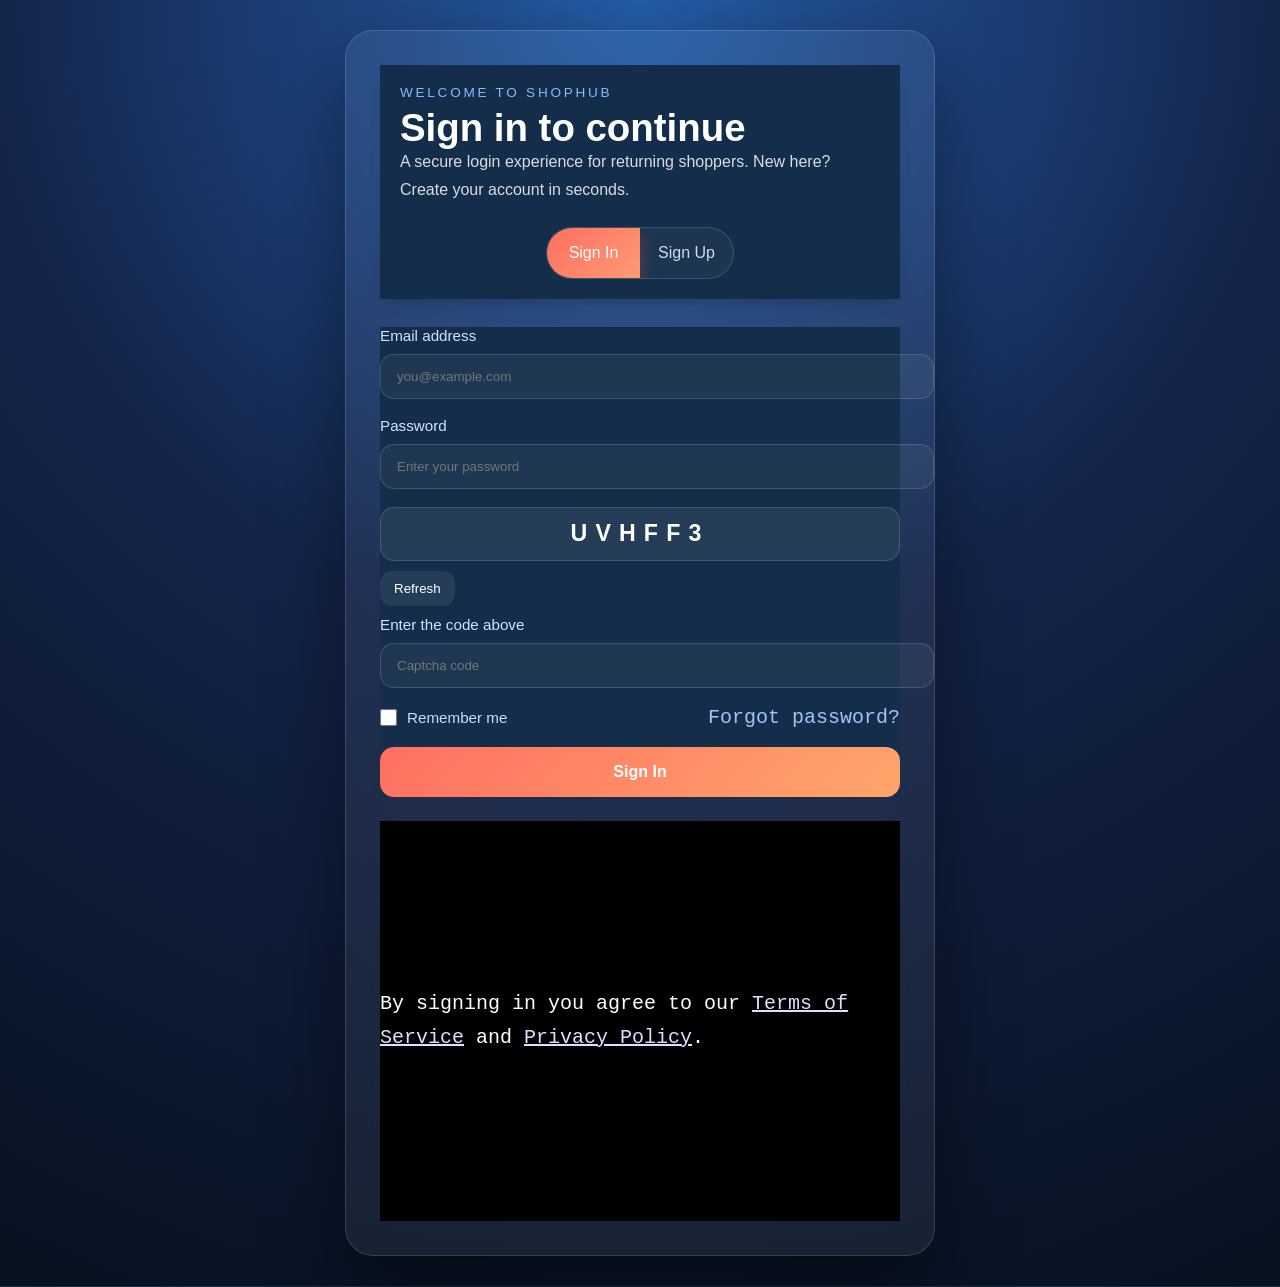
==== index.html @ 06f1f4be "Add files via upload" ====
<!DOCTYPE html>
<html lang="en">
    <head>
        <meta charset="utf-8">
        <meta name="viewport" content="width=device-width, initial-scale=1.0">
        <title>ShopHub | Sign In</title>
        <link rel="icon" href="shop.jpg" type="image/x-icon">
        <link rel="stylesheet" href="style.css">
        <link rel="stylesheet" href="https://cdnjs.cloudflare.com/ajax/libs/font-awesome/6.4.0/css/all.min.css">
    </head>
    <body>
        <main class="auth-page">
            <section class="auth-card">
                <header class="auth-header">
                    <div>
                        <p class="eyebrow">Welcome to ShopHub</p>
                        <h1>Sign in to continue</h1>
                        <p class="auth-subtitle">A secure login experience for returning shoppers. New here? Create your account in seconds.</p>
                    </div>
                    <div class="auth-tabs">
                        <button type="button" class="auth-tab active" data-target="sign-in">Sign In</button>
                        <button type="button" class="auth-tab" data-target="sign-up">Sign Up</button>
                    </div>
                </header>

                <div class="auth-body">
                    <form id="sign-in-form" class="auth-form">
                        <div class="auth-field">
                            <label for="signin-email">Email address</label>
                            <input id="signin-email" type="email" placeholder="you@example.com" required>
                        </div>
                        <div class="auth-field">
                            <label for="signin-password">Password</label>
                            <input id="signin-password" type="password" placeholder="Enter your password" required>
                        </div>
                        <div class="auth-field captcha-section">
                            <div class="captcha-box" id="captcha-box"></div>
                            <button type="button" class="refresh-captcha" id="refresh-captcha">Refresh</button>
                            <label for="captcha-input">Enter the code above</label>
                            <input id="captcha-input" type="text" maxlength="6" placeholder="Captcha code" required>
                        </div>
                        <div class="auth-actions">
                            <label class="auth-checkbox">
                                <input type="checkbox" id="remember-me">
                                Remember me
                            </label>
                            <a href="#" class="auth-link">Forgot password?</a>
                        </div>
                        <button type="submit" class="auth-button">Sign In</button>
                    </form>

                    <form id="sign-up-form" class="auth-form hidden">
                        <div class="auth-field">
                            <label for="signup-name">Full name</label>
                            <input id="signup-name" type="text" placeholder="John Doe" required>
                        </div>
                        <div class="auth-field">
                            <label for="signup-email">Email address</label>
                            <input id="signup-email" type="email" placeholder="you@example.com" required>
                        </div>
                        <div class="auth-field">
                            <label for="signup-password">Password</label>
                            <input id="signup-password" type="password" placeholder="Create a password" required>
                        </div>
                        <div class="auth-field">
                            <label for="signup-confirm">Confirm password</label>
                            <input id="signup-confirm" type="password" placeholder="Repeat password" required>
                        </div>
                        <button type="submit" class="auth-button">Create Account</button>
                    </form>
                </div>

                <footer class="auth-footer">
                    <p>By signing in you agree to our <a href="#">Terms of Service</a> and <a href="#">Privacy Policy</a>.</p>
                </footer>
            </section>
        </main>

        <script>
            document.addEventListener('DOMContentLoaded', () => {
                const usersKey = 'shopHubUsers';
                const loggedInKey = 'shopHubLoggedIn';
                const currentUserKey = 'shopHubCurrentUser';

                const loggedIn = localStorage.getItem(loggedInKey) === 'true';
                if (loggedIn) {
                    window.location.href = 'home.html';
                    return;
                }

                const tabs = document.querySelectorAll('.auth-tab');
                const signInForm = document.getElementById('sign-in-form');
                const signUpForm = document.getElementById('sign-up-form');
                const rememberMe = document.getElementById('remember-me');
                const captchaBox = document.getElementById('captcha-box');
                const captchaInput = document.getElementById('captcha-input');
                const refreshCaptcha = document.getElementById('refresh-captcha');

                let currentCaptcha = '';

                function loadUsers() {
                    const stored = localStorage.getItem(usersKey);
                    return stored ? JSON.parse(stored) : {};
                }

                function saveUsers(users) {
                    localStorage.setItem(usersKey, JSON.stringify(users));
                }

                function generateCaptcha() {
                    const chars = 'ABCDEFGHJKLMNPQRSTUVWXYZ23456789';
                    let captcha = '';
                    for (let i = 0; i < 6; i += 1) {
                        captcha += chars.charAt(Math.floor(Math.random() * chars.length));
                    }
                    currentCaptcha = captcha;
                    captchaBox.textContent = captcha;
                }

                function validateCaptcha() {
                    return captchaInput.value.trim().toUpperCase() === currentCaptcha;
                }

                generateCaptcha();

                refreshCaptcha.addEventListener('click', generateCaptcha);

                tabs.forEach(tab => {
                    tab.addEventListener('click', () => {
                        tabs.forEach(button => button.classList.remove('active'));
                        tab.classList.add('active');

                        if (tab.dataset.target === 'sign-up') {
                            signInForm.classList.add('hidden');
                            signUpForm.classList.remove('hidden');
                        } else {
                            signUpForm.classList.add('hidden');
                            signInForm.classList.remove('hidden');
                        }
                    });
                });

                signInForm.addEventListener('submit', (event) => {
                    event.preventDefault();

                    if (!validateCaptcha()) {
                        alert('Captcha is incorrect. Please try again.');
                        generateCaptcha();
                        captchaInput.value = '';
                        return;
                    }

                    const email = document.getElementById('signin-email').value.trim().toLowerCase();
                    const password = document.getElementById('signin-password').value;
                    const users = loadUsers();

                    if (!users[email]) {
                        alert('No account found for this email. Please sign up first.');
                        return;
                    }

                    if (users[email].password !== password) {
                        alert('Invalid email or password. Please try again.');
                        return;
                    }

                    localStorage.setItem(loggedInKey, 'true');
                    localStorage.setItem(currentUserKey, email);
                    if (rememberMe.checked) {
                        localStorage.setItem('shopHubRememberMe', 'true');
                    } else {
                        localStorage.removeItem('shopHubRememberMe');
                    }

                    window.location.href = 'home.html';
                });

                signUpForm.addEventListener('submit', (event) => {
                    event.preventDefault();

                    const name = document.getElementById('signup-name').value.trim();
                    const email = document.getElementById('signup-email').value.trim().toLowerCase();
                    const password = document.getElementById('signup-password').value;
                    const confirm = document.getElementById('signup-confirm').value;
                    const users = loadUsers();

                    if (!name || !email || !password || !confirm) {
                        alert('Please complete every field to create your account.');
                        return;
                    }

                    if (password !== confirm) {
                        alert('Passwords do not match. Please check and try again.');
                        return;
                    }

                    if (users[email]) {
                        alert('An account with this email already exists. Please sign in.');
                        return;
                    }

                    users[email] = { name, password };
                    saveUsers(users);

                    localStorage.setItem(loggedInKey, 'true');
                    localStorage.setItem(currentUserKey, email);
                    localStorage.setItem('shopHubName', name);
                    localStorage.setItem('shopHubEmail', email);
                    window.location.href = 'home.html';
                });
            });
        </script>
    </body>
</html>
---- style.css ----
*{
    margin: 0;
    padding: 0;
    background: #142d4a;
    color:white;
    font-family: 'Poppins', sans-serif;
}
header{
    display: flex;
    justify-content: space-between;
    align-items: center;
    padding: 20px;
    box-shadow:  rgba(0, 0, 0,0.3) 0px 8px 16px -8px;
    position: relative;
}
.nav-links{
    display: flex;
}
.nav-links a,
.nav-links i{
    color: white;
    text-decoration: none;
    margin: 0 10px;
    font-size: 20px;
    background-color: transparent;
}

.nav-links a:hover,.nav-links i.active{
    color: #ff6f61;
    transform: translateY(-1px);
}
.menu{
    display: none;
}
.search-box{
    width: 300px;
    margin: 0 auto;
    display: flex;
    justify-content: space-between;
    align-items: center;
    border: 1px solid #ccc;
    border-radius: 50px;
    padding: 5px;
}
.search-box input{
    width: 100%;
    border: none;
    outline: none;
    padding: 5px;
    background: transparent;
    color: white;
}
.search-box i{
    color: #ccc;
    margin-left: 5px;
}
.head-name p{
    font-size: 14px;
}
.head-name h1{
    font-size: 32px;
    color: #ff6f61;
}
.head-img{
    margin-left: 10px;
}
.head-img img{
    border-radius: 50%;
}
.head-img img:hover{
    transform: scale(1.1);
    transition: transform 0.3s ease;
}
.auth-actions-header{
    display: flex;
    align-items: center;
    gap: 12px;
    margin-left: 10px;
}
.header-user{
    color: #ffffff;
    font-size: 0.95rem;
    padding: 8px 12px;
    background: rgba(255,255,255,0.08);
    border-radius: 999px;
}
.logout-button{
    border: 1px solid rgba(255,255,255,0.16);
    background: rgba(255,255,255,0.08);
    color: #fff;
    padding: 10px 14px;
    border-radius: 14px;
    cursor: pointer;
    transition: background 0.2s ease, transform 0.2s ease;
}
.logout-button:hover{
    background: rgba(255,255,255,0.16);
    transform: translateY(-1px);
}
.about{
    max-width: 93%;
    margin: 20px auto;
    padding: 15px;
    background: #1e3c72;
    box-shadow: rgba(25, 41, 212, 0.3) 2px 8px 16px -7px;
    border-radius: 10px;
    display: flex;
    justify-content: space-evenly;
    align-items: center;
    position: relative;
    z-index: 0;
}
.rotate-animation{
    background-color: transparent;
   animation: rotate;
   animation-timeline: view();
}
@keyframes rotate {
    from{
        transform: rotate(0deg);
    }
    to{
        transform: rotate(1440deg);
    }  
}

.rotate-animation svg{
    background-color: transparent;
}

.about-text{    
    margin: 0 auto;
    background-color: transparent;
}
.about-img img{
    border-radius: 10px;
}
.about h2{
    font-size: 50px;
    margin-bottom: 15px;
    background-color: transparent;
}
.shophub-blink{
    background-color: transparent;
    display: inline-block;
    overflow: hidden;
    white-space: nowrap;
    width: 8ch;
    color: #ff6f61;
    border-right: 2px solid #ff6f61;
    animation: 
    typewriter 2s steps(7,end),
    blink-cursor 0.7s step-end infinite;
}
@keyframes typewriter {
    from{
        width: 0ch;
    }
    to{
        width: 8ch;
    }  
}
@keyframes blink-cursor {
    from,to{
        border-color:transparent
    }
    50%{
        border-color: #ff6f61;
    }
}
.about p{
    font-size: 25px;
    font-family: Verdana, Geneva, Tahoma, sans-serif;
    line-height: 1.1;
    background-color: transparent;
}
@property --deg{
    syntax:"<angle>";
    inherits: true;
    initial-value: 0deg;
}
.about-img{
    border-radius: 10px;
    position: relative;
    display: flex;
    justify-content: center;
    align-items: center;
}
.about-img::before,.about-img::after{
    content: "";
    position: absolute;
    width: 100%;
    height: 100%;
    background: conic-gradient(
        from var(--deg) at center,
        rgb(8, 0, 255),
        rgb(0, 128, 255),
        rgb(0, 128, 255),
        rgb(8, 0, 255)
    );
    border-radius: inherit;
    z-index: -1;
    padding: 3px;
    animation: Rotate 2s linear infinite;
}
@keyframes Rotate {
    to{
        --deg:360deg;
    }
}
.about-img::after{
    filter: blur(10px);
}
.why-us{
    display: flex;
    height: 700px;
    position: relative;
}
.categories-title,.products-title,.why-us-title{
    font-family:Georgia, 'Times New Roman', Times, serif;
    font-size: 25px;
    display: inline-block;
    margin-left: 25px;
    position: relative;
    animation: pop-up 1s ease-in;
    timeline-trigger: --start view(20% 10%);
    animation-trigger: --start play-once;
}
@keyframes pop-up {
    0%{
        opacity: 0;
        transform: translateX(-150px);
    }
    30%,50%{
        opacity: 1;
        transform: translateX(2px);
    }
    70%,80%{
        opacity: 1;
        transform: translateX(-2px);
    }
    100%{
        opacity: 1;
        transform: translateX(0);
    }
}
.categories{
    overflow-x:auto;
    scrollbar-width: thin;
    scroll-behavior: smooth;
    scrollbar-color:  #1e3c72 #142d4a;
    display: flex;
    align-items: center;
    margin: 20px auto;
    height: 90px;
    width: 95%;
    max-width: 1400px;
}
.container::-webkit-scrollbar{
    display: none;
}
.category-item {
    display: none;
}
.categories div{
    background-color: whitesmoke;
    display: flex;
    align-items: center;
    margin: 0 10px;
    height: 70px;
    border-radius: 10px;
    box-shadow: #1e3c72 0 1px 10px 2px;
    flex-shrink: 0;
}
.categories a{
    background-color: transparent;
    display: flex;
    flex-direction: row;
    justify-content: center;
    align-items: center;
    flex: 0 0 200px;
    font-size: 23px;
    text-decoration: none;
}
.categories h4{
    color: black;
    background-color:inherit;
}
.categories h4:hover{
    transform: scale(1.1);
}
.category-icon {
    display: none;
    font-size: 2rem;
    margin-bottom: 8px;
}
.why-us{
    height: 365px;
    border-bottom: 30px solid #1e3c72;
    width: 95%;
    background: linear-gradient(45deg,#ff9900,  #40ff00, #ff0000);
    color: white;
    border-radius: 10px;
    margin: 20px auto;
    position: relative;
    max-width: 1400px;
}
.vertical{
    border-left:3px solid white;
    height: 100%;
    position: absolute;
    left: 50%;
}
.reasons{
    margin-top: 5px;
    display: flex;
    flex-direction: column;
    align-items: center;
    background-color: transparent;
    width: 100%;
    position: relative;
}
.reasons h3{
    width: 400px;
    font-size: 25px;
    height: 20px;
    padding: 10px;
    background-color: #142d4a;
    border-radius: 50px;
}
.r1{
    position: absolute;
    right: calc(50% + 10px);
    top:5px;
    animation: move-left 1.5s both;
}
.r2{
    position: absolute;
    left: calc(50% + 10px);
    top:65px;
    animation: move-right 1.5s both;
}
.r3{
    position: absolute;
    right: calc(50% + 10px);
    top:125px;
    animation: move-left 1.5s both;
}
.r4{
    position: absolute;
    left: calc(50% + 10px);
    top:185px;
    animation: move-right 1.5s both;

}
.r5{
    position: absolute;
    right: calc(50% + 10px);
    top:245px;
    animation: move-left 1.5s both;
}
.r6{
    position: absolute;
    left: calc(50% + 10px);
    top:305px;
    animation: move-right 1.5s both;
}
.r1,.r2,.r3,.r4,.r5,.r6{
    timeline-trigger: --go view(30% 10%);
    animation-trigger: --go play-once;
    
}
@keyframes move-left {
    from{
        position: absolute;
        right: calc(50% - 200px);
    }
    to{
        position: absolute;
        right: calc(50% + 10px);
    }
    
}
@keyframes move-right {
    from{
        position: absolute;
        left: calc(50% - 200px);
    }
    to{
        position: absolute;
        left: calc(50% + 10px);
    }
    
}

.reasons p{
    font-family: cursive;
    font-size: 23px;
    position: absolute;
    bottom: -30px;
    background-color: transparent;
    opacity: 0;
    transition: opacity 0.3s ease;
}
.reasons h3:hover + p{
    opacity: 1;
    transition: opacity 0.3s ease;
}
.products{
    display:flex;
    flex: 0 0 4;
    flex-wrap: wrap;
    justify-content: space-evenly;
    align-items: center;
    overflow: none;
}
.hidden {
    display: none !important;
}
.product-card.hidden {
    display: none;
}
.product-card{
    width: 300px;
    height: 420px;
    margin: 15px;
    background: rgba(255, 255, 255, 0.08);
    border: 1px solid rgba(255, 255, 255, 0.14);
    border-radius: 16px;
    padding: 20px;
    position: relative;
    display: flex;
    flex-direction: column;
    align-items: center;
    text-align: center;
    transition: transform 0.3s ease, box-shadow 0.3s ease;
    backdrop-filter: blur(10px);
    cursor: pointer;
}
.product-card:hover{
    transform: translateY(-5px);
    box-shadow: 0 15px 35px rgba(0, 0, 0, 0.3);
}
.product-card button {
    cursor: pointer;
}
.product-card img{
    width: 100%;
    height: 200px;
    object-fit: cover;
    border-radius: 12px;
    margin-bottom: 15px;
}
.product-card .product-name{
    font-size: 1.2rem;
    font-weight: 600;
    color: #fff;
    margin-bottom: 8px;
    line-height: 1.3;
}
.product-card .product-description{
    color: #98a7d3;
    font-size: 0.9rem;
    line-height: 1.4;
    margin-bottom: 15px;
    flex-grow: 1;
}
.product-card .product-price{
    font-size: 1.3rem;
    font-weight: 700;
    color: #ff6f61;
    margin-bottom: 15px;
}
.product-card .add-to-cart-btn{
    width: 100%;
    padding: 12px 16px;
    border: none;
    border-radius: 10px;
    background: linear-gradient(135deg, #ff6f61, #ffa66b);
    color: white;
    font-size: 1rem;
    font-weight: 600;
    cursor: pointer;
    transition: transform 0.2s ease, box-shadow 0.2s ease;
    margin-bottom: 8px;
}
.product-card .add-to-cart-btn:hover{
    transform: translateY(-2px);
    box-shadow: 0 8px 18px rgba(255, 111, 97, 0.25);
}
.product-card .add-to-cart-btn.added{
    background: linear-gradient(135deg, #4CAF50, #45a049);
    transform: translateY(-2px);
    box-shadow: 0 8px 18px rgba(76, 175, 80, 0.25);
}
.product-card .add-to-cart-btn.in-cart{
    background: linear-gradient(135deg, #2196F3, #1976D2);
    color: white;
}
.product-card .Buy-now{
    width: 100%;
    padding: 10px 16px;
    border: 1px solid rgba(255,255,255,0.18);
    border-radius: 10px;
    background: rgba(255,255,255,0.08);
    color: #fff;
    font-size: 0.95rem;
    cursor: pointer;
    transition: background 0.2s ease;
}
.product-card .Buy-now:hover{
    background: rgba(255,255,255,0.16);
}

/* Buy Now button in product detail */
.buy-now-btn{
    width: 100%;
    padding: 12px 16px;
    border: none;
    border-radius: 10px;
    background: linear-gradient(135deg, #28a745, #20c997);
    color: white;
    font-size: 1rem;
    font-weight: 600;
    cursor: pointer;
    transition: transform 0.2s ease, box-shadow 0.2s ease;
    margin-bottom: 8px;
}
.buy-now-btn:hover{
    transform: translateY(-2px);
    box-shadow: 0 8px 18px rgba(40, 167, 69, 0.25);
}

/* Buy Now button in product detail */
.buy-now-btn{
    width: 100%;
    padding: 12px 16px;
    border: none;
    border-radius: 10px;
    background: linear-gradient(135deg, #28a745, #20c997);
    color: white;
    font-size: 1rem;
    font-weight: 600;
    cursor: pointer;
    transition: transform 0.2s ease, box-shadow 0.2s ease;
    margin-bottom: 8px;
}
.buy-now-btn:hover{
    transform: translateY(-2px);
    box-shadow: 0 8px 18px rgba(40, 167, 69, 0.25);
}

/* Heart icon styles */
.heart-icon{
    position: absolute;
    top: 10px;
    right: 10px;
    width: 30px;
    height: 30px;
    display: flex;
    align-items: center;
    justify-content: center;
    background: rgba(255,255,255,0.9);
    border-radius: 50%;
    cursor: pointer;
    transition: all 0.2s ease;
    z-index: 10;
}
.heart-icon:hover{
    transform: scale(1.1);
    background: rgba(255,255,255,1);
}
.heart-icon.active i{
    color: #ff6f61;
}
.heart-icon.active{
    background: #ff6f61;
    color: white;
}
.heart-icon i{
    font-size: 16px;
    color: #666;
    transition: color 0.2s ease;
}
footer{
    margin-top:2%;
    height: 400px;
    background-color: black;
    color: white;
    display: flex;
    flex-direction: column;
    justify-content: space-evenly;
    align-items: center;
}
footer p,h3,strong,a,footer .contact, footer .web-description{
    font-family: monospace;
    font-size: 20px;
    background-color: transparent;
}
footer .web-description{
    display: flex;
    flex-direction: column;
    align-items: center;
    row-gap: 15px;
    width: 90%;
}

/* Auth page styles */
.auth-page{
    min-height: 100vh;
    display: flex;
    align-items: center;
    justify-content: center;
    padding: 30px;
    background: radial-gradient(circle at top, rgba(38, 96, 175, 0.95) 0%, rgba(20, 36, 74, 0.98) 45%, #07111f 100%);
}
.auth-card{
    width: min(520px, 100%);
    background: rgba(255, 255, 255, 0.06);
    border: 1px solid rgba(255, 255, 255, 0.14);
    border-radius: 28px;
    box-shadow: 0 30px 80px rgba(0, 0, 0, 0.45);
    backdrop-filter: blur(18px);
    padding: 34px;
}
.auth-header{
    display: flex;
    flex-direction: column;
    gap: 24px;
    margin-bottom: 28px;
}
.eyebrow{
    text-transform: uppercase;
    letter-spacing: 0.2em;
    color: #86b7ff;
    font-size: 0.85rem;
    margin-bottom: 8px;
}
.auth-header h1{
    font-size: clamp(2rem, 3vw, 2.8rem);
    line-height: 1.05;
    color: #ffffff;
}
.auth-subtitle{
    color: #dcdcdc;
    font-size: 1rem;
    line-height: 1.7;
    max-width: 100%;
}
.auth-tabs{
    display: grid;
    grid-template-columns: repeat(2, 1fr);
    border: 1px solid rgba(255,255,255,0.14);
    border-radius: 999px;
    background: rgba(255,255,255,0.04);
    overflow: hidden;
}
.auth-tab{
    border: none;
    background: transparent;
    color: #cfd9ff;
    padding: 16px 18px;
    cursor: pointer;
    font-size: 1rem;
    transition: all 0.2s ease;
}
.auth-tab.active{
    background: linear-gradient(135deg, #ff6f61, #ff9a74);
    color: #fff;
    box-shadow: 0 8px 18px rgba(255, 111, 97, 0.25);
}
.auth-body{
    display: grid;
    gap: 20px;
}
.auth-form{
    display: grid;
    gap: 18px;
}
.auth-form.hidden{
    display: none;
}
.auth-field{
    display: grid;
    gap: 10px;
}
.auth-field label{
    font-size: 0.95rem;
    color: #d8e1ff;
}
.auth-field input{
    width: 100%;
    border: 1px solid rgba(255,255,255,0.14);
    border-radius: 14px;
    padding: 14px 16px;
    color: #fff;
    background: rgba(255,255,255,0.05);
    outline: none;
    transition: border-color 0.2s ease, box-shadow 0.2s ease;
}
.auth-field input:focus{
    border-color: #7da8ff;
    box-shadow: 0 0 0 4px rgba(125, 168, 255, 0.1);
}
.captcha-section{
    display: grid;
    gap: 10px;
}
.captcha-box{
    display: inline-flex;
    align-items: center;
    justify-content: center;
    min-height: 52px;
    padding: 0 16px;
    border: 1px solid rgba(255,255,255,0.14);
    border-radius: 14px;
    background: rgba(255,255,255,0.08);
    font-size: 1.45rem;
    letter-spacing: 0.35em;
    color: #fff;
    font-weight: 700;
}
.refresh-captcha{
    width: max-content;
    border: none;
    background: rgba(255,255,255,0.08);
    color: #fff;
    padding: 10px 14px;
    border-radius: 12px;
    cursor: pointer;
    transition: background 0.2s ease;
}
.refresh-captcha:hover{
    background: rgba(255,255,255,0.14);
}
.auth-actions{
    display: flex;
    justify-content: space-between;
    align-items: center;
    flex-wrap: wrap;
    gap: 12px;
}
.auth-checkbox{
    display: inline-flex;
    align-items: center;
    gap: 10px;
    font-size: 0.95rem;
    color: #cfd9ff;
}
.auth-checkbox input{
    width: 17px;
    height: 17px;
    accent-color: #ff6f61;
}
.auth-link{
    color: #a7c0ff;
    text-decoration: none;
}
.auth-link:hover{
    color: #fff;
}
.auth-button{
    display: inline-flex;
    justify-content: center;
    align-items: center;
    width: 100%;
    padding: 16px 18px;
    border: none;
    border-radius: 14px;
    background: linear-gradient(135deg, #ff6f61, #ffa66b);
    color: white;
    font-size: 1rem;
    font-weight: 600;
    cursor: pointer;
    transition: transform 0.2s ease, box-shadow 0.2s ease;
}
.auth-button:hover{
    transform: translateY(-1px);
    box-shadow: 0 14px 28px rgba(255, 111, 97, 0.2);
}
.auth-footer{
    margin-top: 24px;
    color: #98a7d3;
    font-size: 0.95rem;
    line-height: 1.7;
}
.auth-footer a{
    color: #dcdfff;
    text-decoration: underline;
}
.auth-footer a:hover{
    color: #fff;
}

/* Profile page styles */
.profile-card{
    max-width: 540px;
}
.profile-body{
    display: grid;
    gap: 20px;
}
.profile-summary{
    display: flex;
    align-items: center;
    gap: 18px;
    padding: 20px;
    border-radius: 18px;
    background: rgba(255,255,255,0.06);
    border: 1px solid rgba(255,255,255,0.1);
}
.profile-avatar{
    width: 72px;
    height: 72px;
    border-radius: 50%;
    display: inline-flex;
    align-items: center;
    justify-content: center;
    background: rgba(255,255,255,0.08);
    color: #fff;
    font-size: 1.75rem;
    overflow: hidden;
}
.profile-avatar img{
    width: 100%;
    height: 100%;
    object-fit: cover;
    border-radius: 50%;
}
.profile-field{
    padding: 18px;
    border-radius: 18px;
    background: rgba(255,255,255,0.05);
    border: 1px solid rgba(255,255,255,0.08);
}
.profile-label{
    display: block;
    font-size: 0.9rem;
    letter-spacing: 0.06em;
    color: #94a5ff;
    margin-bottom: 8px;
}
.profile-field p{
    margin: 0;
    font-size: 1.05rem;
    color: #eef2ff;
    word-break: break-word;
}
.profile-actions{
    display: flex;
    flex-wrap: wrap;
    gap: 14px;
}
.auth-button.secondary{
    background: rgba(255,255,255,0.08);
    color: #fff;
    border: 1px solid rgba(255,255,255,0.18);
}
.profile-card .logout-button{
    width: auto;
}

/* Back to top button */
.back-to-top{
    position: fixed;
    right: 20px;
    bottom: 20vh;
    width: 50px;
    height: 50px;
    border: none;
    border-radius: 50%;
    background: linear-gradient(135deg, #ff6f61, #ffa66b);
    color: white;
    font-size: 1.2rem;
    cursor: pointer;
    opacity: 0;
    visibility: hidden;
    transition: all 0.3s ease;
    box-shadow: 0 4px 12px rgba(255, 111, 97, 0.3);
    z-index: 1000;
}
.back-to-top:hover{
    transform: translateY(-2px);
    box-shadow: 0 6px 16px rgba(255, 111, 97, 0.4);
}
.back-to-top.show{
    opacity: 1;
    visibility: visible;
}
.back-to-top i{
    display: block;
    margin: 0 auto;
}

/* Wishlist page styles */
.wishlist-card{
    max-width: 800px;
}
.wishlist-body{
    display: grid;
    gap: 24px;
}
.wishlist-empty{
    text-align: center;
    padding: 60px 20px;
    color: #98a7d3;
}
.wishlist-empty i{
    font-size: 4rem;
    color: #ff6f61;
    margin-bottom: 20px;
}
.wishlist-empty h3{
    font-size: 1.5rem;
    color: #fff;
    margin-bottom: 10px;
}
.wishlist-empty p{
    margin-bottom: 30px;
}
.wishlist-items{
    display: grid;
    gap: 20px;
}
.wishlist-item{
    display: grid;
    grid-template-columns: auto 1fr auto;
    gap: 20px;
    align-items: center;
    padding: 20px;
    border-radius: 18px;
    background: rgba(255,255,255,0.06);
    border: 1px solid rgba(255,255,255,0.1);
}
.wishlist-item-image{
    width: 80px;
    height: 80px;
    object-fit: cover;
    border-radius: 12px;
}
.wishlist-item-details{
    display: grid;
    gap: 8px;
}
.wishlist-item-name{
    font-size: 1.1rem;
    color: #fff;
    margin: 0;
}
.wishlist-item-description{
    color: #98a7d3;
    font-size: 0.9rem;
    margin: 0;
}
.wishlist-item-price{
    font-size: 1.1rem;
    color: #ff6f61;
    font-weight: 600;
    margin: 0;
}
.wishlist-item-actions{
    display: flex;
    flex-direction: column;
    gap: 10px;
}
.wishlist-add-to-cart{
    padding: 10px 16px;
    border: none;
    border-radius: 12px;
    background: linear-gradient(135deg, #ff6f61, #ffa66b);
    color: white;
    font-size: 0.9rem;
    cursor: pointer;
    transition: transform 0.2s ease;
}
.wishlist-add-to-cart:hover{
    transform: translateY(-1px);
}
.wishlist-remove{
    padding: 10px 16px;
    border: 1px solid rgba(255,255,255,0.18);
    border-radius: 12px;
    background: rgba(255,255,255,0.08);
    color: #fff;
    font-size: 0.9rem;
    cursor: pointer;
    transition: background 0.2s ease;
}
.wishlist-remove:hover{
    background: rgba(255,255,255,0.16);
}

/* Cart page styles */
.cart-card{
    max-width: 900px;
}
.cart-body{
    display: grid;
    gap: 24px;
}
.cart-empty{
    text-align: center;
    padding: 60px 20px;
    color: #98a7d3;
}
.cart-empty i{
    font-size: 4rem;
    color: #ff6f61;
    margin-bottom: 20px;
}
.cart-empty h3{
    font-size: 1.5rem;
    color: #fff;
    margin-bottom: 10px;
}
.cart-empty p{
    margin-bottom: 30px;
}
.cart-items{
    display: grid;
    gap: 16px;
}
.cart-item{
    display: grid;
    grid-template-columns: auto 1fr auto auto auto;
    gap: 20px;
    align-items: center;
    padding: 20px;
    border-radius: 18px;
    background: rgba(255,255,255,0.06);
    border: 1px solid rgba(255,255,255,0.1);
}
.cart-item-image{
    width: 80px;
    height: 80px;
    object-fit: cover;
    border-radius: 12px;
}
.cart-item-details{
    display: grid;
    gap: 8px;
}
.cart-item-name{
    font-size: 1.1rem;
    color: #fff;
    margin: 0;
}
.cart-item-description{
    color: #98a7d3;
    font-size: 0.9rem;
    margin: 0;
}
.cart-item-price{
    font-size: 1.1rem;
    color: #ff6f61;
    font-weight: 600;
    margin: 0;
}
.cart-item-quantity{
    display: flex;
    align-items: center;
    gap: 12px;
}
.quantity-btn{
    width: 32px;
    height: 32px;
    border: 1px solid rgba(255,255,255,0.18);
    border-radius: 8px;
    background: rgba(255,255,255,0.08);
    color: #fff;
    font-size: 1.2rem;
    cursor: pointer;
    transition: background 0.2s ease;
}
.quantity-btn:hover{
    background: rgba(255,255,255,0.16);
}
.quantity-value{
    font-size: 1.1rem;
    color: #fff;
    min-width: 30px;
    text-align: center;
}
.cart-item-subtotal{
    text-align: right;
}
.cart-item-subtotal p{
    font-size: 1.1rem;
    color: #ff6f61;
    font-weight: 600;
    margin: 0;
}
.cart-remove{
    padding: 8px;
    border: 1px solid rgba(255,255,255,0.18);
    border-radius: 8px;
    background: rgba(255,255,255,0.08);
    color: #fff;
    cursor: pointer;
    transition: background 0.2s ease;
}
.cart-remove:hover{
    background: rgba(255,255,255,0.16);
}
.cart-summary{
    display: flex;
    justify-content: space-between;
    align-items: center;
    padding: 24px;
    border-radius: 18px;
    background: rgba(255,255,255,0.08);
    border: 1px solid rgba(255,255,255,0.14);
}
.cart-total{
    font-size: 1.3rem;
    color: #fff;
    font-weight: 600;
}
.checkout-button{
    padding: 14px 24px;
    border: none;
    border-radius: 14px;
    background: linear-gradient(135deg, #ff6f61, #ffa66b);
    color: white;
    font-size: 1rem;
    font-weight: 600;
    cursor: pointer;
    transition: transform 0.2s ease, box-shadow 0.2s ease;
}
.checkout-button:hover{
    transform: translateY(-1px);
    box-shadow: 0 8px 18px rgba(255, 111, 97, 0.25);
}

/* Product detail styles */
.product-detail-card{
    max-width: 1000px;
}
.product-detail-body{
    display: grid;
    grid-template-columns: 1fr 1fr;
    gap: 32px;
    align-items: center;
    margin-top: 24px;
}
.product-detail-image-wrapper{
    display: flex;
    justify-content: center;
    align-items: center;
    background: rgba(255,255,255,0.06);
    border: 1px solid rgba(255,255,255,0.14);
    border-radius: 18px;
    padding: 24px;
}
.product-detail-image{
    width: 100%;
    max-width: 420px;
    border-radius: 18px;
    object-fit: cover;
}
.product-detail-info{
    display: grid;
    gap: 18px;
    text-align: left;
}
.product-detail-description{
    color: #ccd6f6;
    line-height: 1.7;
}
.product-detail-price{
    font-size: 2rem;
    color: #ff6f61;
    font-weight: 700;
}
.product-detail-actions{
    display: flex;
    gap: 16px;
    flex-wrap: wrap;
}
.wishlist-button{
    padding: 12px 18px;
    border: 1px solid rgba(255,255,255,0.18);
    border-radius: 12px;
    background: rgba(255,255,255,0.08);
    color: #fff;
    font-size: 1rem;
    cursor: pointer;
    transition: all 0.2s ease;
}
.wishlist-button.active{
    background: #ff6f61;
    border-color: #ff6f61;
    color: white;
}
.wishlist-button:hover{
    background: rgba(255,255,255,0.16);
}
.related-products-section{
    margin-top: 40px;
}
.related-products-section h2{
    margin-bottom: 18px;
    color: #fff;
}
.related-products-list{
    display: grid;
    grid-template-columns: repeat(2, minmax(0, 1fr));
    gap: 18px;
}
.related-product-card{
    display: grid;
    gap: 12px;
    padding: 18px;
    border-radius: 18px;
    background: rgba(255,255,255,0.05);
    border: 1px solid rgba(255,255,255,0.12);
    transition: transform 0.2s ease, box-shadow 0.2s ease;
}
.related-product-card:hover{
    transform: translateY(-3px);
    box-shadow: 0 12px 18px rgba(0,0,0,0.15);
}
.related-product-image{
    width: 100%;
    height: 180px;
    object-fit: cover;
    border-radius: 14px;
}
.related-product-meta h3{
    margin: 0;
    font-size: 1rem;
    color: #fff;
}
.related-product-meta p{
    margin: 0;
    color: #ff6f61;
    font-weight: 700;
}
.related-product-button{
    padding: 10px 14px;
    border: none;
    border-radius: 12px;
    background: linear-gradient(135deg, #4A90E2, #2D6DC4);
    color: #fff;
    font-size: 0.95rem;
    cursor: pointer;
    transition: transform 0.2s ease, box-shadow 0.2s ease;
}
.related-product-button:hover{
    transform: translateY(-2px);
    box-shadow: 0 8px 16px rgba(0,0,0,0.15);
}


/* =============================================================
   MOBILE — max-width: 480px  (extra-small / phones)
   All mobile rules consolidated here
   ============================================================= */
@media screen and (max-width: 480px) {

    /* Global */
    * {
        font-size: 14px;
    }
    body {
        padding: 0;
        font-size: 16px;
    }

    /* Headings */
    h1 { font-size: clamp(20px, 6vw, 32px); }
    h2 { font-size: clamp(18px, 5vw, 28px); }
    h3, h4 { font-size: clamp(14px, 4vw, 20px); }
    p   { font-size: clamp(13px, 3.5vw, 16px); }

    /* Touch targets */
    button, a, input[type="button"], input[type="submit"] {
        min-height: 44px;
        min-width: 44px;
        padding: 12px 16px;
    }
    .nav-links a,
    .category-link,
    .auth-tab,
    .wishlist-button {
        min-height: 44px;
        min-width: 44px;
        display: inline-flex;
        align-items: center;
        justify-content: center;
    }

    /* Navbar */
    header {
        padding: 12px;
        flex-wrap: wrap;
        gap: 12px;
    }
    .menu {
        display: block !important;
        font-size: 24px;
        cursor: pointer;
        order: 1;
    }
    .head-name {
        order: 2;
        text-align: center;
        flex: 1 1 100%;
    }
    .head-name h1 {
        font-size: 24px;
        margin: 5px 0;
    }
    .head-name p { font-size: 11px; }
    .search-box { display: none !important; }
    .nav-links { display: none !important; }
    .auth-actions-header { display: none !important; }
    .head-img {
        margin: 0;
        order: 3;
    }
    /* Navbar - Light theme for mobile */
    header {
        background: white !important;
        color: black !important;
        box-shadow: rgba(0, 0, 0, 0.1) 0px 8px 16px -8px;
    }
    .head-name h1 {
        color: #ff6f61 !important;
    }
    .head-name p {
        color: #666 !important;
    }
    .menu i {
        color: black !important;
    }
    .head-img img {
        border: 2px solid #ff6f61 !important;
    }

    /* About */
    .about {
        max-width: 100%;
        margin: 15px auto;
        padding: 12px;
        flex-direction: column;
        gap: 20px;
        justify-content: center;
    }
    .rotate-animation { width: 80px; height: 80px; }
    .rotate-animation svg { width: 80px !important; height: 80px !important; }
    .about-text h2 { font-size: 28px; margin-bottom: 10px; text-align: center; }
    .about-text p  { font-size: 14px; text-align: center; margin: 5px 0; }
    .about-img { width: 100%; margin-top: 10px; }
    .about-img img { width: 100% !important; max-width: 300px; }

    /* Section titles */
    .categories-title,
    .products-title,
    .why-us-title {
        font-size: 18px;
        margin-left: 15px;
    }

    /* Categories */
    .categories {
        display: grid;
        grid-template-columns: repeat(2, 1fr);
        gap: 12px;
        height: auto;
        margin: 15px auto;
        padding: 15px;
        width: 95%;
        background: #f8f9fa;
        border-radius: 12px;
    }
    .categories div {
        height: 80px;
        width: auto;
        flex: none;
        margin: 0;
        background: white;
        box-shadow: 0 2px 8px rgba(0,0,0,0.1);
        border: 1px solid #e9ecef;
        border-radius: 8px;
        display: flex;
        align-items: center;
        justify-content: center;
        transition: transform 0.2s ease;
    }
    .categories div:hover {
        transform: translateY(-2px);
    }
    .categories a  { 
        font-size: 14px; 
        flex: none;
        color: black;
        text-decoration: none;
        display: flex;
        flex-direction: column;
        align-items: center;
        gap: 5px;
    }
    .categories h4 { 
        font-size: 12px;
        color: black;
        margin: 0;
    }

    /* Why Us - Light theme for mobile */
    .why-us{
    height: 365px;
    border-bottom: 30px solid #1e3c72;
    width: 95%;
    background: linear-gradient(45deg,#ff9900,  #40ff00, #ff0000);
    color: white;
    border-radius: 10px;
    margin: 20px auto;
    position: relative;
    max-width: 1400px;
}
.vertical{
    border-left:3px solid white;
    height: 100%;
    position: absolute;
    left: 50%;
}
.reasons{
    margin-top: 5px;
    display: flex;
    flex-direction: column;
    align-items: center;
    background-color: transparent;
    width: 100%;
    position: relative;
}
.reasons h3{
    width: 300px;
    font-size: 15px;
    height: 20px;
    padding: 5px;
    background-color: #142d4a;
    border-radius: 50px;
}
.r1{
    position: absolute;
    right: calc(50% + 10px);
    top:5px;
    animation: move-left 1.5s both;
}
.r2{
    position: absolute;
    left: calc(50% + 10px);
    top:65px;
    animation: move-right 1.5s both;
}
.r3{
    position: absolute;
    right: calc(50% + 10px);
    top:125px;
    animation: move-left 1.5s both;
}
.r4{
    position: absolute;
    left: calc(50% + 10px);
    top:185px;
    animation: move-right 1.5s both;

}
.r5{
    position: absolute;
    right: calc(50% + 10px);
    top:245px;
    animation: move-left 1.5s both;
}
.r6{
    position: absolute;
    left: calc(50% + 10px);
    top:305px;
    animation: move-right 1.5s both;
}
.r1,.r2,.r3,.r4,.r5,.r6{
    timeline-trigger: --go view(30% 10%);
    animation-trigger: --go play-once;
    
}
@keyframes move-left {
    from{
        position: absolute;
        right: calc(50% - 200px);
    }
    to{
        position: absolute;
        right: calc(50% + 10px);
    }
    
}
@keyframes move-right {
    from{
        position: absolute;
        left: calc(50% - 200px);
    }
    to{
        position: absolute;
        left: calc(50% + 10px);
    }
    
}

.reasons p{
    font-family: cursive;
    font-size: 23px;
    position: absolute;
    bottom: -30px;
    background-color: transparent;
    opacity: 0;
    transition: opacity 0.3s ease;
}
.reasons h3:hover + p{
    opacity: 1;
    transition: opacity 0.3s ease;
}

    /* Why Us - Simplified mobile layout */
    .why-us {
        height: auto !important;
        padding: 20px 15px !important;
        display: flex !important;
        flex-direction: column !important;
        gap: 20px !important;
        background: linear-gradient(135deg, #e3f2fd, #f3e5f5) !important;
        border-bottom: none !important;
        border-radius: 12px !important;
    }
    .vertical {
        display: none !important;
    }
    .reasons {
        position: static !important;
        display: flex !important;
        flex-direction: column !important;
        gap: 15px !important;
        width: 100% !important;
    }
    .reasons h3 {
        position: static !important;
        width: 100% !important;
        font-size: 16px !important;
        height: auto !important;
        padding: 12px !important;
        background: white !important;
        color: black !important;
        border: 2px solid #ff6f61 !important;
        border-radius: 8px !important;
        animation: none !important;
        margin: 0 !important;
        text-align: center !important;
    }
    .reasons p {
        position: static !important;
        opacity: 1 !important;
        bottom: auto !important;
        font-size: 14px !important;
        color: #555 !important;
        margin: 5px 0 0 0 !important;
        text-align: center !important;
    }
    .r1, .r2, .r3, .r4, .r5, .r6 {
        position: static !important;
        animation: none !important;
    }
    .product-card .product-description { font-size: 12px; }
    .product-card .product-price    { font-size: 16px; }

    /* Auth */
    .auth-page { min-height: 100vh; padding: 15px; }
    .auth-card { padding: 20px 15px; border-radius: 18px; }
    .auth-header { gap: 16px; margin-bottom: 20px; }
    .auth-header h1 { font-size: 24px; }
    .auth-subtitle { font-size: 13px; }
    .eyebrow { font-size: 12px; }
    .auth-tabs { grid-template-columns: 1fr; }
    .auth-tab { padding: 12px 0; font-size: 14px; }
    .auth-field { gap: 8px; }
    .auth-field label { font-size: 13px; }
    .auth-field input { padding: 12px; font-size: 14px; }
    .auth-button { padding: 14px; font-size: 14px; min-height: 44px; }
    .auth-footer { font-size: 12px; margin-top: 16px; }

    /* Profile */
    .profile-summary { flex-direction: column; text-align: center; gap: 12px; }
    .profile-avatar  { width: 60px; height: 60px; font-size: 28px; }
    .profile-actions { flex-direction: column; gap: 10px; }
    .profile-actions .auth-button { width: 100%; }

    /* Wishlist & Cart */
    .wishlist-item,
    .cart-item {
        grid-template-columns: 1fr;
        gap: 12px;
        padding: 12px;
    }
    .wishlist-item-image,
    .cart-item-image {
        width: 100%;
        max-width: 150px;
        height: auto;
        margin: 0 auto;
    }
    .cart-item-quantity { justify-content: center; }
    .quantity-btn { width: 36px; height: 36px; min-height: 44px; min-width: 44px; }
    .cart-summary { flex-direction: column; gap: 12px; }
    .cart-total { font-size: 18px; }
    .checkout-button { width: 100%; padding: 14px 12px; min-height: 44px; }

    /* Product Detail */
    .product-detail-body     { grid-template-columns: 1fr; gap: 20px; }
    .product-detail-image    { max-width: 100%; }
    .product-detail-price    { font-size: 24px; }
    .product-detail-actions  { flex-direction: column; }
    .add-to-cart-btn,
    .wishlist-button         { width: 100%; min-height: 44px; padding: 14px 12px; }
    .related-products-list   { grid-template-columns: 1fr; }

    /* Footer */
    footer { height: auto; padding: 20px 10px; }
    footer p, footer h3, footer a { font-size: 13px; }
    footer .web-description { row-gap: 10px; }

    /* Back to top */
    .back-to-top { width: 44px; height: 44px; right: 10px; bottom: 20vh; }

    /* Mobile Sidenav */
    .sidenav{
        width: 260px;
    }
    .sidenav-link{
        padding: 16px 15px;
        font-size: 0.95rem;
    }
    .sidenav-link i{
        font-size: 1.1rem;
        width: 18px;
    }

    /* Landscape mode */
    @media screen and (max-height: 600px) {
        .about  { padding: 10px; margin: 10px auto; }
        .why-us { padding: 15px; }
        header  { padding: 10px; }
    }
}


/* =============================================================
   TABLET — 481px → 1024px
   All tablet/medium rules consolidated here
   ============================================================= */
@media screen and (min-width: 481px) and (max-width: 1024px) {

    /* ---- Small tablet / large phone  (481px – 768px) ---- */

    /* Touch targets */
    button, a, input[type="button"], input[type="submit"] {
        min-height: 44px;
        min-width: 44px;
        padding: 12px 16px;
    }
    .nav-links a,
    .category-link,
    .auth-tab,
    .wishlist-button {
        min-height: 44px;
        min-width: 44px;
        display: inline-flex;
        align-items: center;
        justify-content: center;
    }

    /* Readability */
    body { font-size: 16px; }
    h1   { font-size: clamp(20px, 6vw, 32px); }
    h2   { font-size: clamp(18px, 5vw, 28px); }
    h3, h4 { font-size: clamp(14px, 4vw, 20px); }
    p    { font-size: clamp(13px, 3.5vw, 16px); }

    /* Navbar */
    header {
        padding: 15px;
        flex-wrap: wrap;
        gap: 10px;
    }
    .menu {
        display: block !important;
        font-size: 24px;
        cursor: pointer;
        order: 1;
    }
    .head-name {
        order: 2;
        flex: 1 1 auto;
        min-width: 150px;
    }
    .head-name h1 { font-size: 26px; }
    .head-name p  { font-size: 12px; }
    .search-box { display: none !important; order: 3; }
    .nav-links { display: none !important; }
    .auth-actions-header { display: none !important; }
    .head-img { order: 4; }

    /* About */
    .about {
        max-width: 98%;
        flex-direction: column;
        gap: 15px;
        padding: 15px;
    }
    .rotate-animation { width: 100px; height: 100px; }
    .about h2 { font-size: 32px; }
    .about p  { font-size: 16px; }
    .about-img img { max-width: 250px; }

    /* Categories — small tablet */
    .categories {
        height: auto;
        padding: 15px;
        display: flex;
        gap: 12px;
    }
    .categories div { height: 80px; width: auto; }
    .categories a   { font-size: 15px; }

    /* Why Us — small tablet */
    .why-us {
        position: relative;
        height: 360px;
        flex-direction: column;
        border-width: 50px;
    }
    .reasons h3 {
        width: 180px;
        font-size: 14px;
        margin-bottom: 0;
        border-left: 4px solid #ff6f61;
    }
    .reasons{
        position: relative;
        height: 100%;
    }
    .reasons p {
        margin: 0 auto;
        position: absolute;
        font-size: 14px;
        bottom: -39px;
        opacity: 0;
        transition: opacity 0.3s ease;
    }

    /* Products */
    .product-card {
        width: 280px;
        height: 380px;
        margin: 10px;
    }
    .product-card img { height: 150px; }

    /* Wishlist & Cart */
    .wishlist-item,
    .cart-item { grid-template-columns: auto 1fr; gap: 15px; }
    .cart-summary { flex-direction: column; gap: 15px; }

    /* Auth */
    .auth-card { max-width: 95%; padding: 24px 18px; }
    .auth-header h1 { font-size: 26px; }
    .auth-tabs { grid-template-columns: 1fr; }
    .auth-button { min-height: 44px; padding: 14px 16px; }

    /* Product Detail */
    .product-detail-body { grid-template-columns: 1fr; gap: 25px; }
    .related-products-list { grid-template-columns: 1fr; }
    .product-detail-actions { flex-direction: column; }
    .product-detail-actions .add-to-cart-btn,
    .product-detail-actions .wishlist-button { width: 100%; min-height: 44px; }

    /* Footer */
    footer { height: auto; padding: 20px; }
    footer p, footer h3, footer a { font-size: 16px; }


    /* ---- Large tablet  (769px – 1024px) ---- */
    @media screen and (min-width: 769px) {

        /* Navbar — show full nav again */
        header { padding: 18px; }
        .menu { display: none !important; }
        .search-box { display: flex !important; width: 200px; margin: 0 10px; }
        .nav-links { display: flex !important; gap: 10px; }
        .auth-actions-header { display: flex !important; gap: 10px; }
        .head-name h1 { font-size: 28px; }

        /* Categories */
        .categories {
            display: flex;
            overflow-x: auto;
            height: 90px;
            margin: 20px auto;
            padding: 0;
            width: 95%;
        }
        .categories div { height: 70px; width: auto; flex: 0 0 100px; margin: 0 10px; }
        .categories a   { font-size: 18px; flex: 0 0 200px; }
        .categories h4  { font-size: 16px; }

        /* Why Us */
        .why-us {
            height: 365px;
            border-bottom: 30px solid #1e3c72;
            padding: 0;
            background: linear-gradient(45deg, #ff9900, #40ff00, #ff0000);
        }
        .vertical {
            display: block;
            border-left: 3px solid white;
            height: 100%;
            position: absolute;
            left: 50%;
        }
        .reasons {
            margin-top: 5px;
            display: flex;
            flex-direction: column;
            align-items: center;
            width: 100%;
            position: relative;
        }
        .reasons h3 {
            width: 300px;
            font-size: 18px;
            height: 20px;
            padding: 10px;
            background-color: #142d4a;
            border-radius: 50px;
            position: absolute;
            border-left: none;
        }
        .r1 { right: calc(50% + 10px); top: 5px;   animation: move-left 1.5s both; }
        .r2 { left: calc(50% + 10px);  top: 65px;  animation: move-right 1.5s both; }
        .r3 { right: calc(50% + 10px); top: 125px; animation: move-left 1.5s both; }
        .r4 { left: calc(50% + 10px);  top: 185px; animation: move-right 1.5s both; }
        .r5 { right: calc(50% + 10px); top: 245px; animation: move-left 1.5s both; }
        .r6 { left: calc(50% + 10px);  top: 305px; animation: move-right 1.5s both; }
        .reasons p {
            font-family: cursive;
            font-size: 20px;
            position: absolute;
            bottom: -30px;
            opacity: 0;
            transition: opacity 0.3s ease;
        }
        .reasons h3:hover + p { opacity: 1; }

        /* Products */
        .product-card { width: 280px; height: auto; min-height: 380px; }
        .products { justify-content: center; flex-wrap: wrap; }

        /* Auth */
        .auth-card { max-width: 90%; width: 100%; padding: 28px; }
        .auth-tabs { grid-template-columns: repeat(2, 1fr); }

        /* Wishlist & Cart */
        .wishlist-item,
        .cart-item { grid-template-columns: auto 1fr auto auto; gap: 15px; }

        /* Product Detail */
        .product-detail-body   { grid-template-columns: 1fr 1fr; gap: 25px; }
        .related-products-list { grid-template-columns: repeat(2, 1fr); }
        .product-detail-actions { flex-direction: row; }
        .product-detail-actions .add-to-cart-btn,
        .product-detail-actions .wishlist-button { width: auto; }
    }
}

/* Buy Now button in product detail */
.buy-now-btn{
    width: 100%;
    padding: 12px 16px;
    border: none;
    border-radius: 10px;
    background: linear-gradient(135deg, #28a745, #20c997);
    color: white;
    font-size: 1rem;
    font-weight: 600;
    cursor: pointer;
    transition: transform 0.2s ease, box-shadow 0.2s ease;
    margin-bottom: 8px;
}
.buy-now-btn:hover{
    transform: translateY(-2px);
    box-shadow: 0 8px 18px rgba(40, 167, 69, 0.25);
}

/* Review page styles */
.review-card{
    max-width: 700px;
}
.review-body{
    display: grid;
    gap: 24px;
}
.order-items{
    display: grid;
    gap: 16px;
}
.order-item{
    display: flex;
    align-items: center;
    gap: 16px;
    padding: 16px;
    background: rgba(255,255,255,0.05);
    border-radius: 12px;
    border: 1px solid rgba(255,255,255,0.1);
}
.order-item-image{
    width: 80px;
    height: 80px;
    object-fit: cover;
    border-radius: 8px;
}
.order-item-details{
    flex: 1;
}
.order-item-details h4{
    margin: 0 0 4px 0;
    color: #fff;
}
.order-item-details p{
    margin: 2px 0;
    color: #dcdcdc;
    font-size: 0.9rem;
}
.order-item-subtotal{
    font-weight: 600;
    color: #ff6f61;
}
.order-summary{
    padding: 16px;
    background: rgba(255,255,255,0.05);
    border-radius: 12px;
    border: 1px solid rgba(255,255,255,0.1);
}
.order-total{
    display: flex;
    justify-content: space-between;
    font-size: 1.2rem;
    font-weight: 600;
}
.order-address, .order-payment{
    padding: 16px;
    background: rgba(255,255,255,0.05);
    border-radius: 12px;
    border: 1px solid rgba(255,255,255,0.1);
}
.order-address h3, .order-payment h3{
    margin: 0 0 8px 0;
    color: #fff;
}
.order-address p, .order-payment p{
    margin: 4px 0;
    color: #dcdcdc;
}

/* Confirmation page styles */
.confirmation-details{
    display: grid;
    gap: 16px;
}
.confirmation-item{
    display: flex;
    align-items: center;
    gap: 16px;
    padding: 16px;
    background: rgba(255,255,255,0.05);
    border-radius: 12px;
    border: 1px solid rgba(255,255,255,0.1);
}
.confirmation-item i{
    font-size: 2rem;
    color: #28a745;
}
.confirmation-item h3{
    margin: 0 0 4px 0;
    color: #fff;
}
.confirmation-item p{
    margin: 0;
    color: #dcdcdc;
}

/* Mobile Sidenav */
.sidenav{
    position: fixed;
    top: 0;
    left: -300px;
    width: 280px;
    height: 100vh;
    background: linear-gradient(135deg, #142d4a, #1e3c72);
    box-shadow: 2px 0 10px rgba(0,0,0,0.3);
    z-index: 1000;
    transition: left 0.3s ease;
    overflow-y: auto;
}
.sidenav.open{
    left: 0 !important;
}
.sidenav-overlay{
    position: fixed;
    top: 0;
    left: 0;
    width: 100%;
    height: 100%;
    background: rgba(0,0,0,0.5);
    z-index: 999;
    opacity: 0;
    visibility: hidden;
    transition: all 0.3s ease;
}
.sidenav-overlay.active{
    opacity: 1;
    visibility: visible;
}
.sidenav-header{
    display: flex;
    justify-content: space-between;
    align-items: center;
    padding: 20px;
    border-bottom: 1px solid rgba(255,255,255,0.1);
}
.sidenav-logo{
    display: flex;
    align-items: center;
    gap: 12px;
}
.sidenav-logo h2{
    color: #fff;
    font-size: 1.5rem;
    margin: 0;
}
.sidenav-close{
    color: #fff;
    font-size: 1.5rem;
    cursor: pointer;
    padding: 5px;
    border-radius: 50%;
    transition: background 0.2s ease;
}
.sidenav-close:hover{
    background: rgba(255,255,255,0.1);
}
.sidenav-content{
    padding: 20px 0;
}
.sidenav-user{
    padding: 0 20px 20px;
    border-bottom: 1px solid rgba(255,255,255,0.1);
    margin-bottom: 20px;
}
.sidenav-user span{
    color: #86b7ff;
    font-size: 1.1rem;
    font-weight: 600;
}
.sidenav-nav{
    margin-bottom: 30px;
}
.sidenav-link{
    display: flex;
    align-items: center;
    gap: 15px;
    padding: 15px 20px;
    color: #fff;
    text-decoration: none;
    transition: background 0.2s ease;
    border-bottom: 1px solid rgba(255,255,255,0.05);
}
.sidenav-link:hover{
    background: rgba(255,255,255,0.1);
}
.sidenav-link i{
    font-size: 1.2rem;
    width: 20px;
    text-align: center;
}
.sidenav-link span{
    font-size: 1rem;
}
.sidenav-link.active{
    background: rgba(255,111,97,0.2);
    border-left: 4px solid #ff6f61;
}
.sidenav-search{
    padding: 0 20px;
    margin-bottom: 30px;
}
.sidenav-search .search-box{
    width: 100%;
    margin: 0;
}
.sidenav-auth{
    padding: 0 20px;
}
/* Mobile Sidenav - Light theme */
    .sidenav{
        background: white !important;
        border-right: 1px solid #e9ecef;
        box-shadow: 2px 0 10px rgba(0,0,0,0.1);
    }
    .sidenav-header{
        border-bottom: 1px solid #e9ecef;
    }
    .sidenav-logo h2{
        color: #ff6f61 !important;
    }
    .sidenav-close{
        color: black !important;
    }
    .sidenav-close:hover{
        background: #f8f9fa;
    }
    .sidenav-user{
        border-bottom: 1px solid #e9ecef;
    }
    .sidenav-user span{
        color: #333 !important;
    }
    .sidenav-link{
        color: black !important;
        border-bottom: 1px solid #f0f0f0;
    }
    .sidenav-link:hover{
        background: #f8f9fa !important;
    }
    .sidenav-link.active{
        background: rgba(255, 111, 97, 0.1) !important;
        border-left: 4px solid #ff6f61;
    }
    .sidenav-link i{
        color: #666;
    }
    .sidenav-link.active i{
        color: #ff6f61;
    }
    .sidenav-search .search-box{
        border: 1px solid #e9ecef;
        background: white;
    }
    .sidenav-search .search-box input{
        color: black;
    }
    .sidenav-search .search-box i{
        color: #666;
    }
    .sidenav-auth .logout-button{
        background: #ff6f61 !important;
        border: 1px solid #ff6f61;
        color: white !important;
    }
    .sidenav-auth .logout-button:hover{
        background: #e55a4d !important;
}
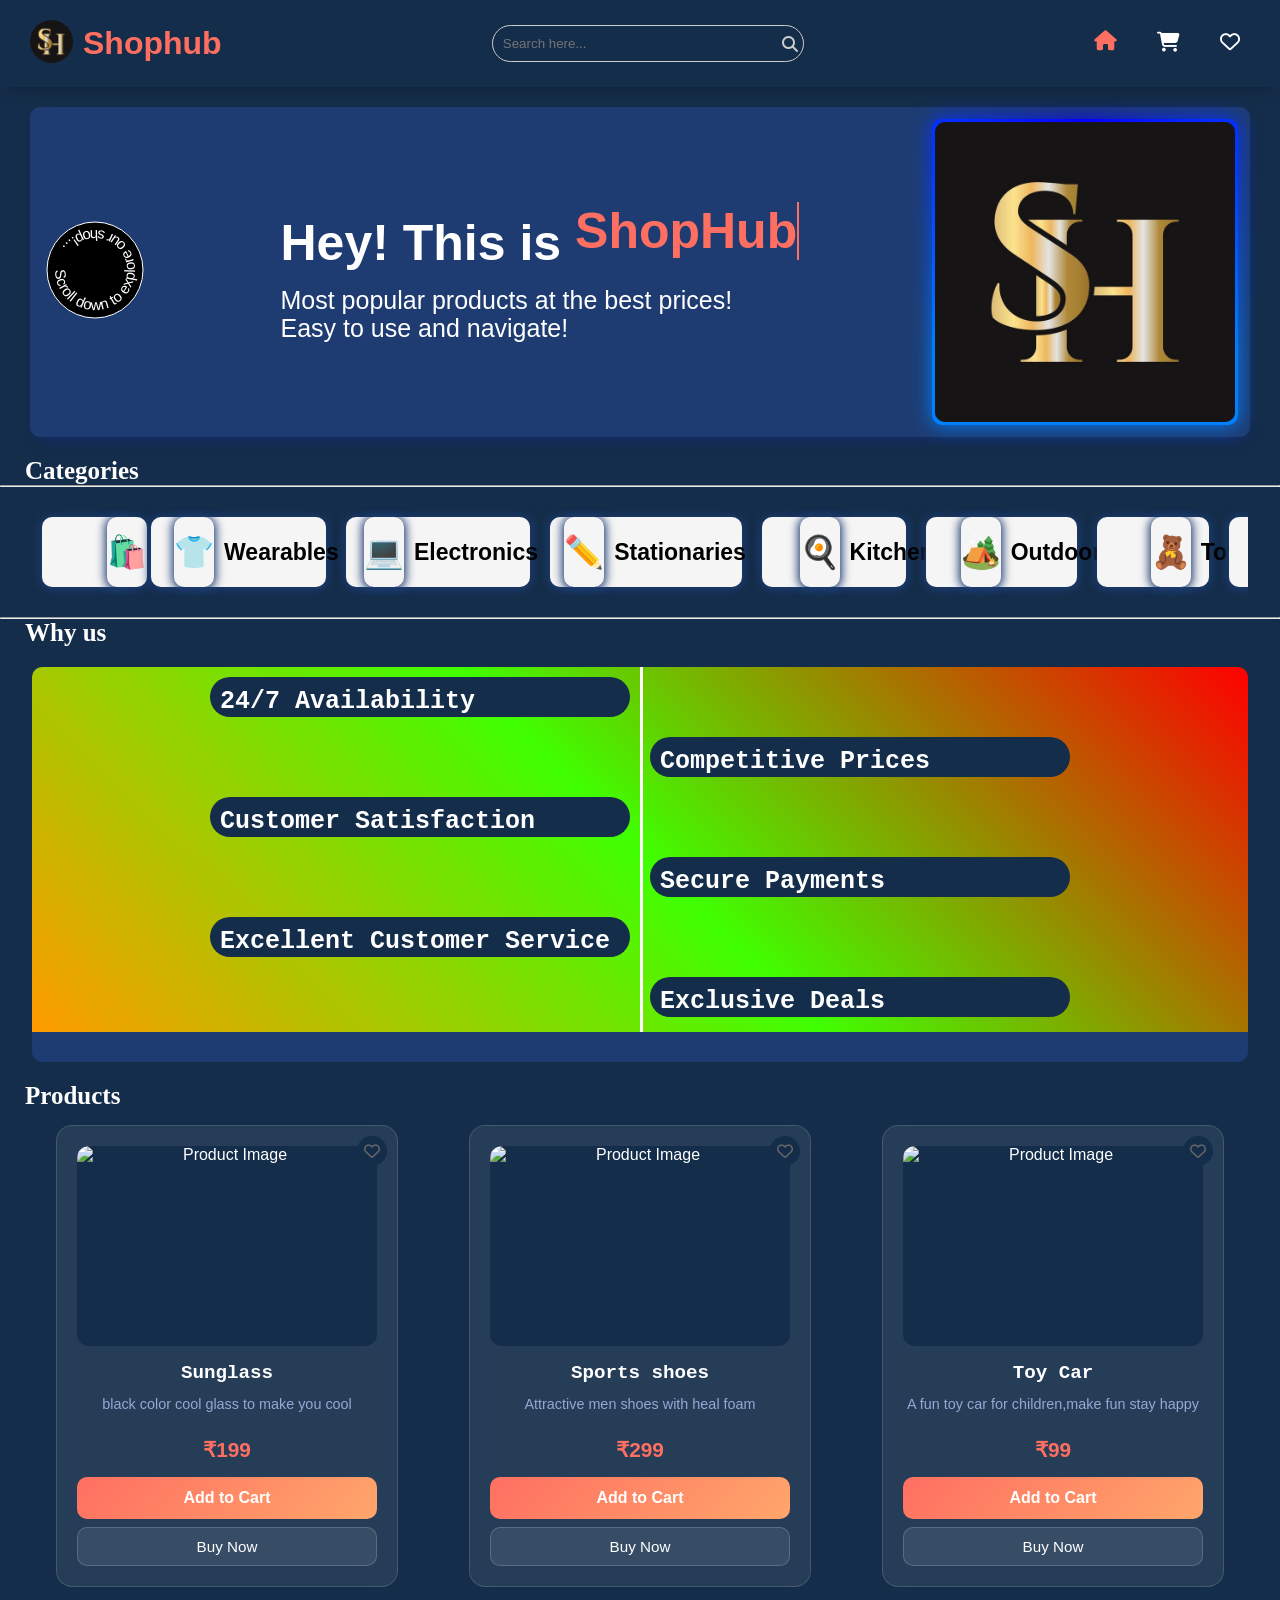
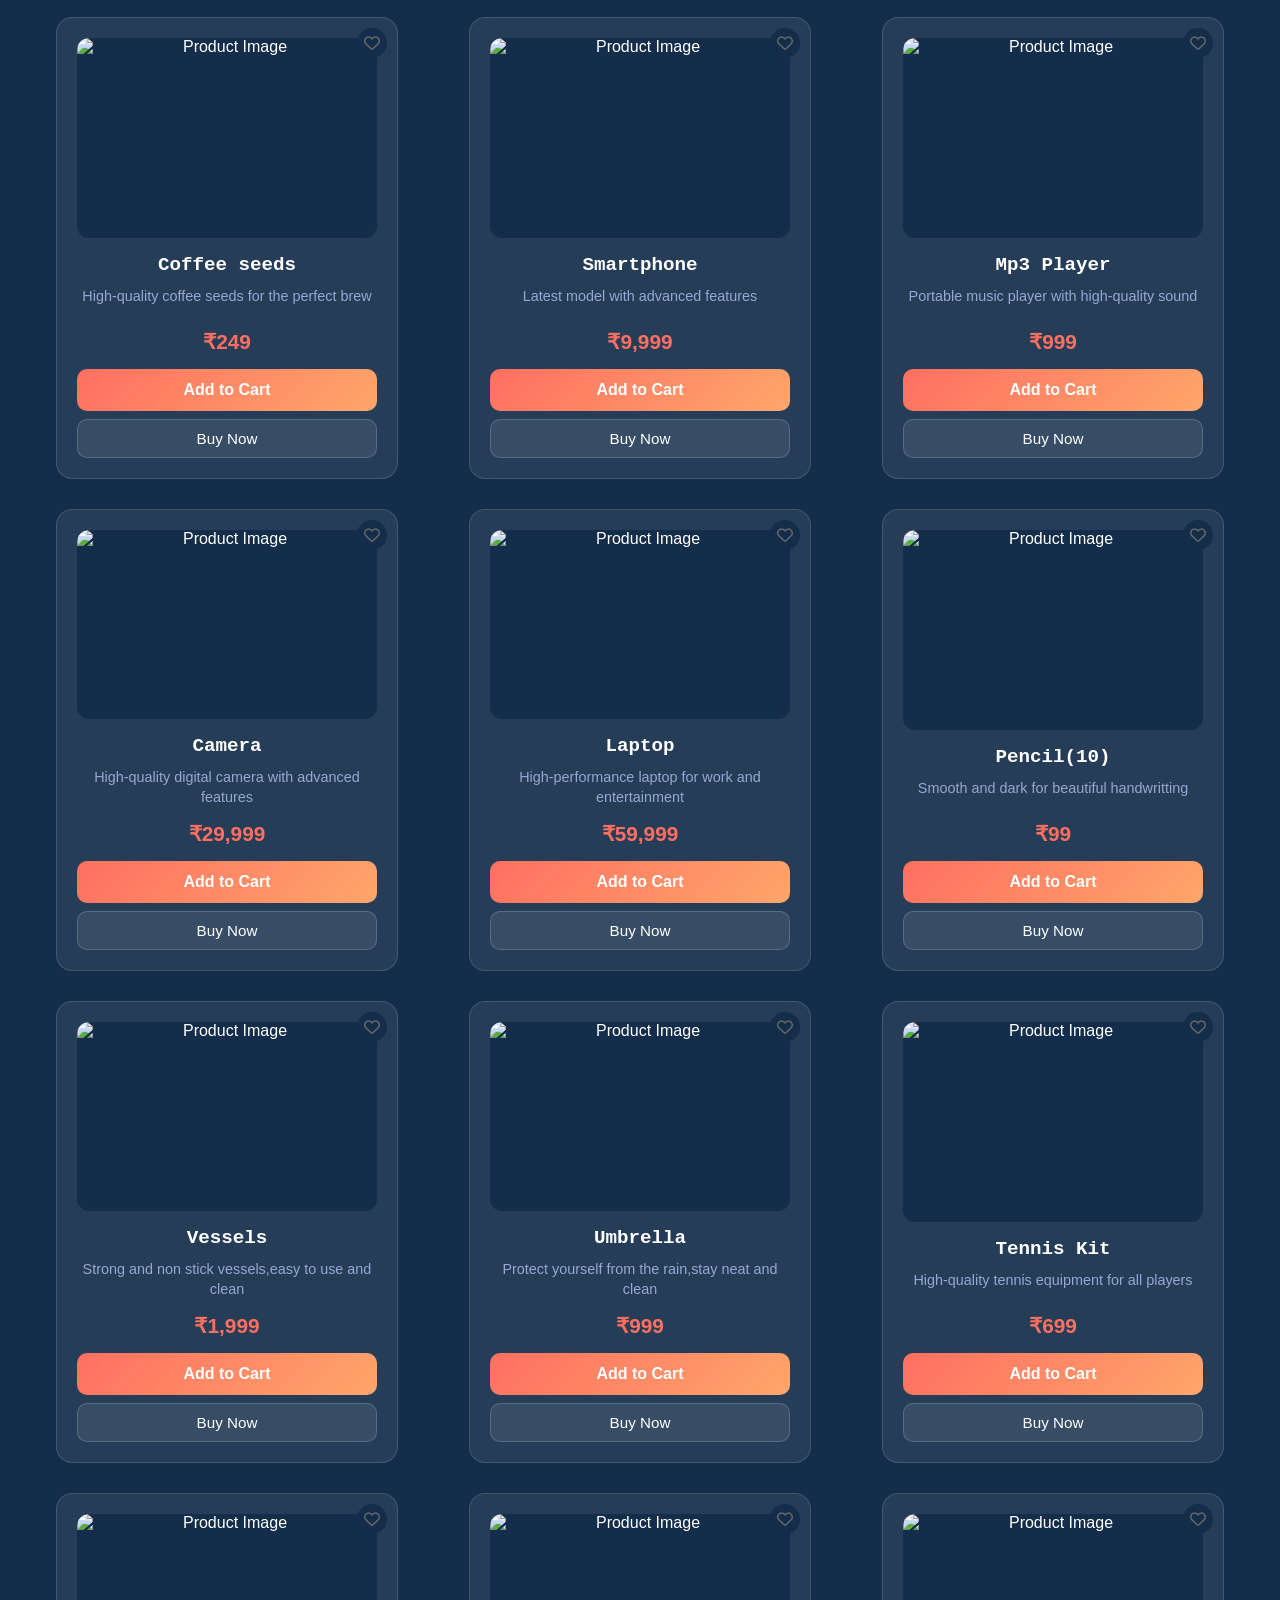
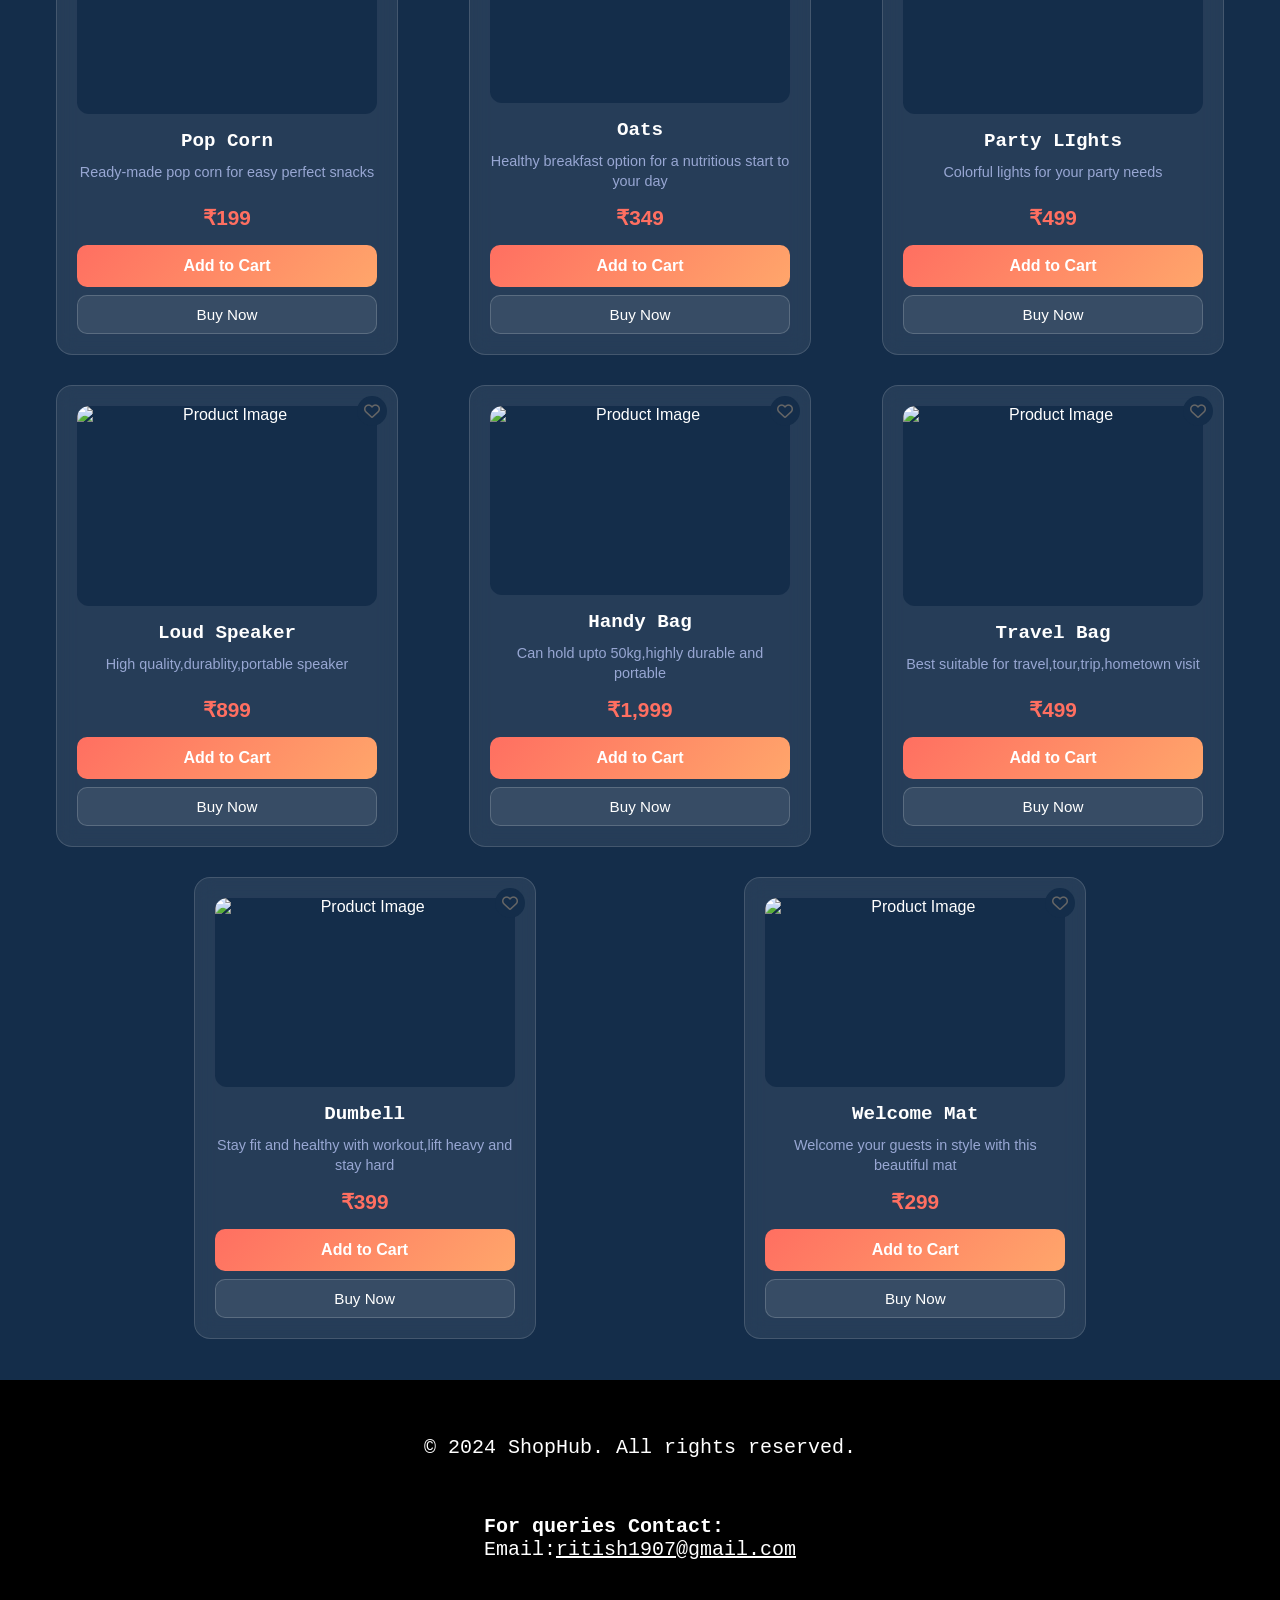
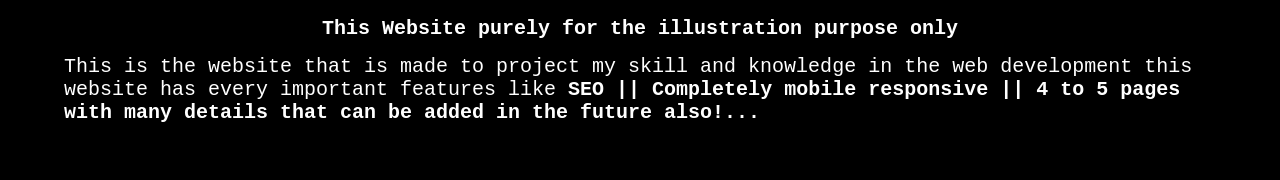
==== commit 4011aa51: "feat: chaged the files with bug" ====
--- a/index.html
+++ b/index.html
@@ -3,212 +3,326 @@
     <head>
         <meta charset="utf-8">
         <meta name="viewport" content="width=device-width, initial-scale=1.0">
-        <title>ShopHub | Sign In</title>
+        <title>ShopHub</title>
         <link rel="icon" href="shop.jpg" type="image/x-icon">
         <link rel="stylesheet" href="style.css">
+        <!--fa-icons-->
         <link rel="stylesheet" href="https://cdnjs.cloudflare.com/ajax/libs/font-awesome/6.4.0/css/all.min.css">
     </head>
     <body>
-        <main class="auth-page">
-            <section class="auth-card">
-                <header class="auth-header">
-                    <div>
-                        <p class="eyebrow">Welcome to ShopHub</p>
-                        <h1>Sign in to continue</h1>
-                        <p class="auth-subtitle">A secure login experience for returning shoppers. New here? Create your account in seconds.</p>
-                    </div>
-                    <div class="auth-tabs">
-                        <button type="button" class="auth-tab active" data-target="sign-in">Sign In</button>
-                        <button type="button" class="auth-tab" data-target="sign-up">Sign Up</button>
-                    </div>
-                </header>
-
-                <div class="auth-body">
-                    <form id="sign-in-form" class="auth-form">
-                        <div class="auth-field">
-                            <label for="signin-email">Email address</label>
-                            <input id="signin-email" type="email" placeholder="you@example.com" required>
+        <main>
+            <!--navbar-->
+            <header class="navbar">
+               <div class="menu"><i class="fa-solid fa-bars"></i></div>
+               <div class="head-img" style="margin-right: 10px;">
+                    <img src="shop.jpg" alt="ShopHub Logo"  width="43px">
+                </div>
+                <div class="head-name">
+                    <h1>Shophub</h1>
+                </div>
+                <div class="search-box">
+                    <input type="text" placeholder="Search here...">
+                    <i class="fa-solid fa-magnifying-glass"></i>
+                </div>
+                <div class="nav-links">
+                    <a href="index.html"><i class="fa-solid fa-house active"></i></a>
+                    <a href="cart.html"><i class="fa-solid fa-shopping-cart"></i></a>
+                    <a href="wishlist.html"><i class="fa-regular fa-heart"></i></a>
+                </div>
+                
+            </header>
+            <!-- Mobile Sidenav -->
+            <div class="sidenav" id="sidenav">
+                <div class="sidenav-header">
+                    <div class="sidenav-logo">
+                        <img src="shop.jpg" alt="ShopHub Logo" width="40px">
+                        <h2>ShopHub</h2>
+                    </div>
+                    <div class="sidenav-close" id="sidenav-close">
+                        <i class="fa-solid fa-times"></i>
+                    </div>
+                </div>
+                <div class="sidenav-content">
+                    <nav class="sidenav-nav">
+                        <a href="index.html" class="sidenav-link">
+                            <i class="fa-solid fa-house"></i>
+                            <span>Home</span>
+                        </a>
+                        <a href="cart.html" class="sidenav-link">
+                            <i class="fa-solid fa-shopping-cart"></i>
+                            <span>Cart</span>
+                        </a>
+                        <a href="wishlist.html" class="sidenav-link">
+                            <i class="fa-regular fa-heart"></i>
+                            <span>Wishlist</span>
+                        </a>
+                    </nav>
+                    <div class="sidenav-search">
+                        <div class="search-box">
+                            <input type="text" placeholder="Search here...">
+                            <i class="fa-solid fa-magnifying-glass"></i>
                         </div>
-                        <div class="auth-field">
-                            <label for="signin-password">Password</label>
-                            <input id="signin-password" type="password" placeholder="Enter your password" required>
-                        </div>
-                        <div class="auth-field captcha-section">
-                            <div class="captcha-box" id="captcha-box"></div>
-                            <button type="button" class="refresh-captcha" id="refresh-captcha">Refresh</button>
-                            <label for="captcha-input">Enter the code above</label>
-                            <input id="captcha-input" type="text" maxlength="6" placeholder="Captcha code" required>
-                        </div>
-                        <div class="auth-actions">
-                            <label class="auth-checkbox">
-                                <input type="checkbox" id="remember-me">
-                                Remember me
-                            </label>
-                            <a href="#" class="auth-link">Forgot password?</a>
-                        </div>
-                        <button type="submit" class="auth-button">Sign In</button>
-                    </form>
-
-                    <form id="sign-up-form" class="auth-form hidden">
-                        <div class="auth-field">
-                            <label for="signup-name">Full name</label>
-                            <input id="signup-name" type="text" placeholder="John Doe" required>
-                        </div>
-                        <div class="auth-field">
-                            <label for="signup-email">Email address</label>
-                            <input id="signup-email" type="email" placeholder="you@example.com" required>
-                        </div>
-                        <div class="auth-field">
-                            <label for="signup-password">Password</label>
-                            <input id="signup-password" type="password" placeholder="Create a password" required>
-                        </div>
-                        <div class="auth-field">
-                            <label for="signup-confirm">Confirm password</label>
-                            <input id="signup-confirm" type="password" placeholder="Repeat password" required>
-                        </div>
-                        <button type="submit" class="auth-button">Create Account</button>
-                    </form>
-                </div>
-
-                <footer class="auth-footer">
-                    <p>By signing in you agree to our <a href="#">Terms of Service</a> and <a href="#">Privacy Policy</a>.</p>
-                </footer>
+                    </div>
+                </div>
+            </div>
+            <!--About Section-->
+            <section class="about">
+                <div class="rotate-animation">
+                    <svg viewBox="0 0 100 100" height="100px" width="100px">
+                        <circle cx="50" cy="50" r="48" fill="black" stroke="white" stroke-width="1"/>
+                        <defs>
+                        <path id="circlepath" d="M 50, 50 m -40, 0 a 40,40 0 1,0 80,0 a 40,40 0 1,0 -80,0" fill="transparent"/>
+                        </defs>
+                        <text fill="white" font-size="15px">
+                            <textPath href="#circlepath">
+                                 Scroll down to explore our shop!...
+                            </textPath>
+                        </text>
+                    </svg>
+                </div>
+                <div class="about-text">
+                <h2>Hey! This is <span class="shophub-blink">ShopHub</span></h2>
+                <p>Most popular products at the best prices!</p>
+                <p>Easy to use and navigate!</p>
+                </div>
+                <div class="about-img" width="300px"><img src="shop.jpg" width="300px"></div>
             </section>
+            <!--categories-->
+            <h3 class="categories-title">Categories</h3>
+            <hr>
+            <section class="categories">
+                <div class="category-item"><a href="#" class="category-link" data-category="all"><div class="category-icon">🛍️</div><h4>All</h4></a></div>
+                <div class="category-item"><a href="#" class="category-link" data-category="Wearables"><div class="category-icon">👕</div><h4>Wearables</h4></a></div>
+                <div class="category-item"><a href="#" class="category-link" data-category="Electronics"><div class="category-icon">💻</div><h4>Electronics</h4></a></div>
+                <div class="category-item"><a href="#" class="category-link" data-category="Stationaries"><div class="category-icon">✏️</div><h4>Stationaries</h4></a></div>
+                <div class="category-item"><a href="#" class="category-link" data-category="Kitchen"><div class="category-icon">🍳</div><h4>Kitchen</h4></a></div>
+                <div class="category-item"><a href="#" class="category-link" data-category="Outdoor"><div class="category-icon">🏕️</div><h4>Outdoor</h4></a></div>
+                <div class="category-item"><a href="#" class="category-link" data-category="Toys"><div class="category-icon">🧸</div><h4>Toys</h4></a></div>
+                <div class="category-item"><a href="#" class="category-link" data-category="Sports"><div class="category-icon">⚽</div><h4>Sports</h4></a></div>
+                <div class="category-item"><a href="#" class="category-link" data-category="Beauty"><div class="category-icon">💄</div><h4>Beauty</h4></a></div>
+                <div class="category-item"><a href="#" class="category-link" data-category="Snacks"><div class="category-icon">🍿</div><h4>Snacks</h4></a></div>
+                <div class="category-item"><a href="#" class="category-link" data-category="Food"><div class="category-icon">🍕</div><h4>Food</h4></a></div>
+                <div class="category-item"><a href="#" class="category-link" data-category="Party"><div class="category-icon">🎉</div><h4>Party</h4></a></div>
+                <div class="category-item"><a href="#" class="category-link" data-category="Travel"><div class="category-icon">✈️</div><h4>Travel</h4></a></div>
+                <div class="category-item"><a href="#" class="category-link" data-category="Home"><div class="category-icon">🏠</div><h4>Home</h4></a></div>
+                <div class="category-item"><a href="#" class="category-link" data-category="Fitness"><div class="category-icon">💪</div><h4>Fitness</h4></a></div>
+            </section>
+            <hr>
+            <!--Why us-->
+            <h2 class="why-us-title">Why us</h2>
+            <section class="why-us">
+                <div class="vertical"></div>
+                <div class="reasons">
+                    <h3 class="r1">24/7 Availability</h3>
+                    <p>Enjoy the convenience of shopping anytime, anywhere with our 24/7 availability.</p>
+                    <h3 class="r2">Competitive Prices</h3>
+                    <p>Explore our wide selection of products at competitive prices.</p> 
+                    <h3 class="r3">Customer Satisfaction</h3>
+                    <p>Read customer reviews and experience our commitment to satisfaction.</p>
+                    <h3 class="r4">Secure Payments</h3>
+                    <p>Shop with confidence knowing your payments are secure and enjoy fast shipping.</p>
+                    <h3 class="r5">Excellent Customer Service</h3>
+                    <p>Experience our hassle-free return policy and excellent customer service.</p>
+                    <h3 class="r6">Exclusive Deals</h3>
+                    <p>Get personalized recommendations and access exclusive deals tailored just for you.</p>
+                </div>
+            </section>
+            <!--Products-->
+            <section class="products-section">
+                <h3 class="products-title">Products</h3>
+                <section class="products">  
+                    <div class="product-card Wearables" data-id="sunglass">
+                        <div class="heart-icon" data-id="sunglass"><i class="fa-regular fa-heart"></i></div>
+                        <img class="product-image" src="https://images.unsplash.com/photo-1572635196237-14b3f281503f?w=600&auto=format&fit=crop&q=60&ixlib=rb-4.1.0&ixid=M3wxMjA3fDB8MHxzZWFyY2h8MXx8cHJvZHVjdHxlbnwwfDJ8MHx8fDI%3D" alt="Product Image">
+                        <h3 class="product-name">Sunglass</h3>
+                        <p class="product-description">black color cool glass to make you cool</p>
+                        <p class="product-price">₹199</p>
+                        <button class="add-to-cart-btn" data-id="sunglass">Add to Cart</button>
+                        <button class="Buy-now" data-id="sunglass">Buy Now</button>
+                    </div>
+                    <div class="product-card Sports" data-id="sports-shoes">
+                        <div class="heart-icon" data-id="sports-shoes"><i class="fa-regular fa-heart"></i></div>
+                        <img class="product-image" src="https://images.unsplash.com/photo-1491553895911-0055eca6402d?w=600&auto=format&fit=crop&q=60&ixlib=rb-4.1.0&ixid=M3wxMjA3fDB8MHxzZWFyY2h8Mnx8cHJvZHVjdHxlbnwwfDJ8MHx8fDI%3D" alt="Product Image">
+                        <h3 class="product-name">Sports shoes</h3>
+                        <p class="product-description">Attractive men shoes with heal foam</p>
+                        <p class="product-price">₹299</p>
+                        <button class="add-to-cart-btn" data-id="sports-shoes">Add to Cart</button>
+                        <button class="Buy-now" data-id="sports-shoes">Buy Now</button>
+                    </div>
+                    <div class="product-card Toys" data-id="toy-car">
+                        <div class="heart-icon" data-id="toy-car"><i class="fa-regular fa-heart"></i></div>
+                        <img class="product-image" src="https://images.unsplash.com/photo-1581235720704-06d3acfcb36f?w=600&auto=format&fit=crop&q=60&ixlib=rb-4.1.0&ixid=M3wxMjA3fDB8MHxzZWFyY2h8NHx8cHJvZHVjdHxlbnwwfDJ8MHx8fDI%3D" alt="Product Image">
+                        <h3 class="product-name">Toy Car</h3>
+                        <p class="product-description">A fun toy car for children,make fun stay happy</p>
+                        <p class="product-price">₹99</p>
+                        <button class="add-to-cart-btn" data-id="toy-car">Add to Cart</button>
+                        <button class="Buy-now" data-id="toy-car">Buy Now</button>
+                    </div>
+                    </div>
+                    <div class="product-card Kitchen" data-id="coffee-seeds">
+                        <div class="heart-icon" data-id="coffee-seeds"><i class="fa-regular fa-heart"></i></div>
+                        <img class="product-image" src="https://images.unsplash.com/photo-1581191853005-15f8b24f6302?q=80&w=921&auto=format&fit=crop&ixlib=rb-4.1.0&ixid=M3wxMjA3fDB8MHxwaG90by1wYWdlfHx8fGVufDB8fHx8fA%3D%3D" alt="Product Image">
+                        <h3 class="product-name">Coffee seeds</h3>
+                        <p class="product-description">High-quality coffee seeds for the perfect brew</p>
+                        <p class="product-price">₹249</p>
+                        <button class="add-to-cart-btn" data-id="coffee-seeds">Add to Cart</button>
+                        <button class="Buy-now" data-id="coffee-seeds">Buy Now</button>
+                    </div><div class="product-card Electronics" data-id="smartphone-updated">
+                        <div class="heart-icon" data-id="smartphone-updated"><i class="fa-regular fa-heart"></i></div>
+                        <img class="product-image" src="https://images.unsplash.com/photo-1774070150575-719b13072230?w=600&auto=format&fit=crop&q=60&ixlib=rb-4.1.0&ixid=M3wxMjA3fDB8MHxzZWFyY2h8NHx8ZWxlY3Ryb25pYyUyMGdhZGdldHxlbnwwfDJ8MHx8fDI%3D" alt="Product Image">
+                        <h3 class="product-name">Smartphone</h3>
+                        <p class="product-description">Latest model with advanced features</p>
+                        <p class="product-price">₹9,999</p>
+                        <button class="add-to-cart-btn" data-id="smartphone-updated">Add to Cart</button>
+                        <button class="Buy-now" data-id="smartphone-updated">Buy Now</button>
+                    </div>                    <div class="product-card Electronics" data-id="mp3-player-updated">
+                        <div class="heart-icon" data-id="mp3-player-updated"><i class="fa-regular fa-heart"></i></div>
+                        <img class="product-image" src="https://images.unsplash.com/photo-1658745916137-cf2aac7e2ac0?w=600&auto=format&fit=crop&q=60&ixlib=rb-4.1.0&ixid=M3wxMjA3fDB8MHxzZWFyY2h8Nnx8c2h1dHRlciUyMHJlbW90ZSUyMGNvbnRyb2x8ZW58MHwyfDB8fHwy" alt="Product Image">
+                        <h3 class="product-name">Mp3 Player</h3>
+                        <p class="product-description">Portable music player with high-quality sound</p>
+                        <p class="product-price">₹999</p>
+                        <button class="add-to-cart-btn" data-id="mp3-player-updated">Add to Cart</button>
+                        <button class="Buy-now" data-id="mp3-player-updated">Buy Now</button>
+                    </div><div class="product-card Electronics" data-id="camera-final">
+                        <div class="heart-icon" data-id="camera-final"><i class="fa-regular fa-heart"></i></div>
+                        <img class="product-image" src="https://media.istockphoto.com/id/185278433/photo/black-digital-slr-camera-in-a-white-background.webp?a=1&b=1&s=612x612&w=0&k=20&c=KzcMVDbkkSQq6dawuGu4vgQ5ohv-KVcTmuNPIsf_tKs=" alt="Product Image">
+                        <h3 class="product-name">Camera</h3>
+                        <p class="product-description">High-quality digital camera with advanced features</p>
+                        <p class="product-price">₹29,999</p>
+                        <button class="add-to-cart-btn" data-id="camera-final">Add to Cart</button>
+                        <button class="Buy-now" data-id="camera-final">Buy Now</button>
+                    </div><div class="product-card Electronics" data-id="laptop-final">
+                        <div class="heart-icon" data-id="laptop-final"><i class="fa-regular fa-heart"></i></div>
+                        <img class="product-image" src="https://images.unsplash.com/photo-1606248897732-2c5ffe759c04?w=600&auto=format&fit=crop&q=60&ixlib=rb-4.1.0&ixid=M3wxMjA3fDB8MHxzZWFyY2h8NHx8bGFwdG9wfGVufDB8MnwwfHx8Mg%3D%3D" alt="Product Image">
+                        <h3 class="product-name">Laptop</h3>
+                        <p class="product-description">High-performance laptop for work and entertainment</p>
+                        <p class="product-price">₹59,999</p>
+                        <button class="add-to-cart-btn" data-id="laptop-final">Add to Cart</button>
+                        <button class="Buy-now" data-id="laptop-final">Buy Now</button>
+                    </div><div class="product-card Stationaries" data-id="pencil-final">
+                        <div class="heart-icon" data-id="pencil-final"><i class="fa-regular fa-heart"></i></div>
+                        <img class="product-image" src="https://images.unsplash.com/photo-1634808420673-a1852e29ba65?w=600&auto=format&fit=crop&q=60&ixlib=rb-4.1.0&ixid=M3wxMjA3fDB8MHxzZWFyY2h8N3x8cGVuY2lsc3xlbnwwfDJ8MHx8fDI%3D" alt="Product Image">
+                        <h3 class="product-name">Pencil(10)</h3>
+                        <p class="product-description">Smooth and dark for beautiful handwritting</p>
+                        <p class="product-price">₹99</p>
+                        <button class="add-to-cart-btn" data-id="pencil-final">Add to Cart</button>
+                        <button class="Buy-now" data-id="pencil-final">Buy Now</button>
+                    </div><div class="product-card Kitchen" data-id="vessels-final">
+                        <div class="heart-icon" data-id="vessels-final"><i class="fa-regular fa-heart"></i></div>
+                        <img class="product-image" src="https://images.unsplash.com/photo-1592156553722-a2335059951a?w=600&auto=format&fit=crop&q=60&ixlib=rb-4.1.0&ixid=M3wxMjA3fDB8MHxzZWFyY2h8Mnx8a2l0Y2hlbiUyMHZlc3NlbHN8ZW58MHwyfDB8fHwy" alt="Product Image">
+                        <h3 class="product-name">Vessels</h3>
+                        <p class="product-description">Strong and non stick vessels,easy to use and clean</p>
+                        <p class="product-price">₹1,999</p>
+                        <button class="add-to-cart-btn" data-id="vessels-final">Add to Cart</button>
+                        <button class="Buy-now" data-id="vessels-final">Buy Now</button>
+                    </div><div class="product-card Outdoor" data-id="umbrella-final">
+                        <div class="heart-icon" data-id="umbrella-final"><i class="fa-regular fa-heart"></i></div>
+                        <img class="product-image" src="https://images.unsplash.com/photo-1720018691236-46ff5372a7dd?w=600&auto=format&fit=crop&q=60&ixlib=rb-4.1.0&ixid=M3wxMjA3fDB8MHxzZWFyY2h8MTJ8fHVtYnJlbGxhfGVufDB8MnwwfHx8Mg%3D%3Dg" alt="Product Image">
+                        <h3 class="product-name">Umbrella</h3>
+                        <p class="product-description">Protect yourself from the rain,stay neat and clean</p>
+                        <p class="product-price">₹999</p>
+                        <button class="add-to-cart-btn" data-id="umbrella-final">Add to Cart</button>
+                        <button class="Buy-now" data-id="umbrella-final">Buy Now</button>
+                    </div>
+                    </div><div class="product-card Sports" data-id="tennis-kit-final">
+                        <div class="heart-icon" data-id="tennis-kit-final"><i class="fa-regular fa-heart"></i></div>
+                        <img class="product-image" src="https://images.unsplash.com/photo-1512412046876-f386342eddb3?w=600&auto=format&fit=crop&q=60&ixlib=rb-4.1.0&ixid=M3wxMjA3fDB8MHxzZWFyY2h8Mnx8dGVubmlzfGVufDB8MnwwfHx8Mg%3D%3D" alt="Product Image">
+                        <h3 class="product-name">Tennis Kit</h3>
+                        <p class="product-description">High-quality tennis equipment for all players</p>
+                        <p class="product-price">₹699</p>
+                        <button class="add-to-cart-btn" data-id="tennis-kit-final">Add to Cart</button>
+                        <button class="Buy-now" data-id="tennis-kit-final">Buy Now</button>
+                    </div>
+                    </div><div class="product-card Snacks" data-id="pop-corn-final">
+                        <div class="heart-icon" data-id="pop-corn-final"><i class="fa-regular fa-heart"></i></div>
+                        <img class="product-image" src="https://images.unsplash.com/photo-1622732776612-1232b64eb1a3?w=600&auto=format&fit=crop&q=60&ixlib=rb-4.1.0&ixid=M3wxMjA3fDB8MHxzZWFyY2h8M3x8cG9wY29ybnxlbnwwfDJ8MHx8fDI%3D" alt="Product Image">
+                        <h3 class="product-name">Pop Corn</h3>
+                        <p class="product-description">Ready-made pop corn for easy perfect snacks</p>
+                        <p class="product-price">₹199</p>
+                        <button class="add-to-cart-btn" data-id="pop-corn-final">Add to Cart</button>
+                        <button class="Buy-now" data-id="pop-corn-final">Buy Now</button>
+                    </div>
+                    </div><div class="product-card Food" data-id="oats-final">
+                        <div class="heart-icon" data-id="oats-final"><i class="fa-regular fa-heart"></i></div>
+                        <img class="product-image" src="https://images.unsplash.com/photo-1756457168426-b57f280f300d?w=600&auto=format&fit=crop&q=60&ixlib=rb-4.1.0&ixid=M3wxMjA3fDB8MHxzZWFyY2h8MTR8fG9hdHN8ZW58MHwyfDB8fHwy" alt="Product Image">
+                        <h3 class="product-name">Oats</h3>
+                        <p class="product-description">Healthy breakfast option for a nutritious start to your day</p>
+                        <p class="product-price">₹349</p>
+                        <button class="add-to-cart-btn" data-id="oats-final">Add to Cart</button>
+                        <button class="Buy-now" data-id="oats-final">Buy Now</button>
+                    </div>
+                    </div><div class="product-card Party" data-id="party-lights-final">
+                        <div class="heart-icon" data-id="party-lights-final"><i class="fa-regular fa-heart"></i></div>
+                        <img class="product-image" src="https://images.unsplash.com/photo-1774296785946-9d4b887b8c91?w=600&auto=format&fit=crop&q=60&ixlib=rb-4.1.0&ixid=M3wxMjA3fDB8MHxzZWFyY2h8MTB8fHBhcnR5JTIwbGlnaHR8ZW58MHwyfDB8fHwy" alt="Product Image">
+                        <h3 class="product-name">Party LIghts</h3>
+                        <p class="product-description">Colorful lights for your party needs</p>
+                        <p class="product-price">₹499</p>
+                        <button class="add-to-cart-btn" data-id="party-lights-final">Add to Cart</button>
+                        <button class="Buy-now" data-id="party-lights-final">Buy Now</button>
+                    </div>
+                    </div><div class="product-card Electronics Party" data-id="loud-speaker-final">
+                        <div class="heart-icon" data-id="loud-speaker-final"><i class="fa-regular fa-heart"></i></div>
+                        <img class="product-image" src="https://images.unsplash.com/photo-1692351014024-97edd83a7b5a?w=600&auto=format&fit=crop&q=60&ixlib=rb-4.1.0&ixid=M3wxMjA3fDB8MHxzZWFyY2h8N3x8c3BlYWtlcnxlbnwwfDJ8MHx8fDI%3D" alt="Product Image">
+                        <h3 class="product-name">Loud Speaker</h3>
+                        <p class="product-description">High quality,durablity,portable speaker</p>
+                        <p class="product-price">₹899</p>
+                        <button class="add-to-cart-btn" data-id="loud-speaker-final">Add to Cart</button>
+                        <button class="Buy-now" data-id="loud-speaker-final">Buy Now</button>
+                    </div>
+                    </div><div class="product-card Travel" data-id="handy-bag-final">
+                        <div class="heart-icon" data-id="handy-bag-final"><i class="fa-regular fa-heart"></i></div>
+                        <img class="product-image" src="https://images.unsplash.com/photo-1567755997194-f92b5dc9106f?w=600&auto=format&fit=crop&q=60&ixlib=rb-4.1.0&ixid=M3wxMjA3fDB8MHxzZWFyY2h8MXx8dHJhdmVsJTIwYmFnfGVufDB8MnwwfHx8Mg%3D%3D" alt="Product Image">
+                        <h3 class="product-name">Handy Bag</h3>
+                        <p class="product-description">Can hold upto 50kg,highly durable and portable</p>
+                        <p class="product-price">₹1,999</p>
+                        <button class="add-to-cart-btn" data-id="handy-bag-final">Add to Cart</button>
+                        <button class="Buy-now" data-id="handy-bag-final">Buy Now</button>
+                    </div>
+                    </div><div class="product-card Travel" data-id="travel-bag-final">
+                        <div class="heart-icon" data-id="travel-bag-final"><i class="fa-regular fa-heart"></i></div>
+                        <img class="product-image" src="https://images.unsplash.com/photo-1652281845572-ac8d9e85606d?w=600&auto=format&fit=crop&q=60&ixlib=rb-4.1.0&ixid=M3wxMjA3fDB8MHxzZWFyY2h8N3x8dHJhdmVsJTIwYmFnfGVufDB8MnwwfHx8Mg%3D%3D" alt="Product Image">
+                        <h3 class="product-name">Travel Bag</h3>
+                        <p class="product-description">Best suitable for travel,tour,trip,hometown visit</p>
+                        <p class="product-price">₹499</p>
+                        <button class="add-to-cart-btn" data-id="travel-bag-final">Add to Cart</button>
+                        <button class="Buy-now" data-id="travel-bag-final">Buy Now</button>
+                    </div>
+                    </div><div class="product-card Fitness" data-id="dumbell-final">
+                        <div class="heart-icon" data-id="dumbell-final"><i class="fa-regular fa-heart"></i></div>
+                        <img class="product-image" src="https://images.unsplash.com/photo-1559949557-7d0ac3e655f2?w=600&auto=format&fit=crop&q=60&ixlib=rb-4.1.0&ixid=M3wxMjA3fDB8MHxzZWFyY2h8MTN8fHdlaWdodHN8ZW58MHwyfDB8fHwy" alt="Product Image">
+                        <h3 class="product-name">Dumbell</h3>
+                        <p class="product-description">Stay fit and healthy with workout,lift heavy and stay hard</p>
+                        <p class="product-price">₹399</p>
+                        <button class="add-to-cart-btn" data-id="dumbell-final">Add to Cart</button>
+                        <button class="Buy-now" data-id="dumbell-final">Buy Now</button>
+                    </div>
+                    </div><div class="product-card Home" data-id="welcome-mat-final">
+                        <div class="heart-icon" data-id="welcome-mat-final"><i class="fa-regular fa-heart"></i></div>
+                        <img class="product-image" src="https://images.unsplash.com/photo-1583674767461-99d1a9850069?w=600&auto=format&fit=crop&q=60&ixlib=rb-4.1.0&ixid=M3wxMjA3fDB8MHxzZWFyY2h8MXx8bWF0fGVufDB8MnwwfHx8Mg%3D%3D" alt="Product Image">
+                        <h3 class="product-name">Welcome Mat</h3>
+                        <p class="product-description">Welcome your guests in style with this beautiful mat</p>
+                        <p class="product-price">₹299</p>
+                        <button class="add-to-cart-btn" data-id="welcome-mat-final">Add to Cart</button>
+                        <button class="Buy-now" data-id="welcome-mat-final">Buy Now</button>
+                    </div>
+                    <!-- Add more product cards as needed -->
+                </section>
+            </section>
+            <footer>
+                <p> &copy; 2024 ShopHub. All rights reserved.</p>
+                <section class="contact">
+                    <h3>For queries Contact:</h3>
+                    <p>Email:<a href="">ritish1907@gmail.com</a></p>
+                </section>
+                <section class="web-description">
+                    <h3>This Website purely for the illustration purpose only</h3>
+                    <p>This is the website that is made to project my skill and knowledge in the web development this website has every important features like <strong>SEO || Completely mobile responsive || 4 to 5 pages with many details that can be added in the future also!...</strong> </p>
+                </section>
+            </footer>
         </main>
-
-        <script>
-            document.addEventListener('DOMContentLoaded', () => {
-                const usersKey = 'shopHubUsers';
-                const loggedInKey = 'shopHubLoggedIn';
-                const currentUserKey = 'shopHubCurrentUser';
-
-                const loggedIn = localStorage.getItem(loggedInKey) === 'true';
-                if (loggedIn) {
-                    window.location.href = 'home.html';
-                    return;
-                }
-
-                const tabs = document.querySelectorAll('.auth-tab');
-                const signInForm = document.getElementById('sign-in-form');
-                const signUpForm = document.getElementById('sign-up-form');
-                const rememberMe = document.getElementById('remember-me');
-                const captchaBox = document.getElementById('captcha-box');
-                const captchaInput = document.getElementById('captcha-input');
-                const refreshCaptcha = document.getElementById('refresh-captcha');
-
-                let currentCaptcha = '';
-
-                function loadUsers() {
-                    const stored = localStorage.getItem(usersKey);
-                    return stored ? JSON.parse(stored) : {};
-                }
-
-                function saveUsers(users) {
-                    localStorage.setItem(usersKey, JSON.stringify(users));
-                }
-
-                function generateCaptcha() {
-                    const chars = 'ABCDEFGHJKLMNPQRSTUVWXYZ23456789';
-                    let captcha = '';
-                    for (let i = 0; i < 6; i += 1) {
-                        captcha += chars.charAt(Math.floor(Math.random() * chars.length));
-                    }
-                    currentCaptcha = captcha;
-                    captchaBox.textContent = captcha;
-                }
-
-                function validateCaptcha() {
-                    return captchaInput.value.trim().toUpperCase() === currentCaptcha;
-                }
-
-                generateCaptcha();
-
-                refreshCaptcha.addEventListener('click', generateCaptcha);
-
-                tabs.forEach(tab => {
-                    tab.addEventListener('click', () => {
-                        tabs.forEach(button => button.classList.remove('active'));
-                        tab.classList.add('active');
-
-                        if (tab.dataset.target === 'sign-up') {
-                            signInForm.classList.add('hidden');
-                            signUpForm.classList.remove('hidden');
-                        } else {
-                            signUpForm.classList.add('hidden');
-                            signInForm.classList.remove('hidden');
-                        }
-                    });
-                });
-
-                signInForm.addEventListener('submit', (event) => {
-                    event.preventDefault();
-
-                    if (!validateCaptcha()) {
-                        alert('Captcha is incorrect. Please try again.');
-                        generateCaptcha();
-                        captchaInput.value = '';
-                        return;
-                    }
-
-                    const email = document.getElementById('signin-email').value.trim().toLowerCase();
-                    const password = document.getElementById('signin-password').value;
-                    const users = loadUsers();
-
-                    if (!users[email]) {
-                        alert('No account found for this email. Please sign up first.');
-                        return;
-                    }
-
-                    if (users[email].password !== password) {
-                        alert('Invalid email or password. Please try again.');
-                        return;
-                    }
-
-                    localStorage.setItem(loggedInKey, 'true');
-                    localStorage.setItem(currentUserKey, email);
-                    if (rememberMe.checked) {
-                        localStorage.setItem('shopHubRememberMe', 'true');
-                    } else {
-                        localStorage.removeItem('shopHubRememberMe');
-                    }
-
-                    window.location.href = 'home.html';
-                });
-
-                signUpForm.addEventListener('submit', (event) => {
-                    event.preventDefault();
-
-                    const name = document.getElementById('signup-name').value.trim();
-                    const email = document.getElementById('signup-email').value.trim().toLowerCase();
-                    const password = document.getElementById('signup-password').value;
-                    const confirm = document.getElementById('signup-confirm').value;
-                    const users = loadUsers();
-
-                    if (!name || !email || !password || !confirm) {
-                        alert('Please complete every field to create your account.');
-                        return;
-                    }
-
-                    if (password !== confirm) {
-                        alert('Passwords do not match. Please check and try again.');
-                        return;
-                    }
-
-                    if (users[email]) {
-                        alert('An account with this email already exists. Please sign in.');
-                        return;
-                    }
-
-                    users[email] = { name, password };
-                    saveUsers(users);
-
-                    localStorage.setItem(loggedInKey, 'true');
-                    localStorage.setItem(currentUserKey, email);
-                    localStorage.setItem('shopHubName', name);
-                    localStorage.setItem('shopHubEmail', email);
-                    window.location.href = 'home.html';
-                });
-            });
-        </script>
+        <button class="back-to-top" id="back-to-top" title="Back to top">
+            <i class="fa-solid fa-arrow-up"></i>
+        </button>
+        <script src="script.js"></script>
     </body>
 </html>
--- a/style.css
+++ b/style.css
@@ -31,6 +31,7 @@
 }
 .menu{
     display: none;
+    background-color: transparent;
 }
 .search-box{
     width: 300px;
@@ -56,10 +57,12 @@
 }
 .head-name p{
     font-size: 14px;
+    background-color: transparent;
 }
 .head-name h1{
     font-size: 32px;
     color: #ff6f61;
+    background-color: transparent;
 }
 .head-img{
     margin-left: 10px;
@@ -460,6 +463,7 @@
 }
 .product-card .product-description{
     color: #98a7d3;
+    background-color: transparent;
     font-size: 0.9rem;
     line-height: 1.4;
     margin-bottom: 15px;
@@ -467,6 +471,7 @@
 }
 .product-card .product-price{
     font-size: 1.3rem;
+    background-color: transparent;
     font-weight: 700;
     color: #ff6f61;
     margin-bottom: 15px;
@@ -560,7 +565,6 @@
     display: flex;
     align-items: center;
     justify-content: center;
-    background: rgba(255,255,255,0.9);
     border-radius: 50%;
     cursor: pointer;
     transition: all 0.2s ease;
@@ -568,14 +572,9 @@
 }
 .heart-icon:hover{
     transform: scale(1.1);
-    background: rgba(255,255,255,1);
 }
 .heart-icon.active i{
     color: #ff6f61;
-}
-.heart-icon.active{
-    background: #ff6f61;
-    color: white;
 }
 .heart-icon i{
     font-size: 16px;
@@ -783,6 +782,8 @@
     color: #98a7d3;
     font-size: 0.95rem;
     line-height: 1.7;
+    height: fit-content;
+    border-radius: 14px;
 }
 .auth-footer a{
     color: #dcdfff;
@@ -869,8 +870,6 @@
     height: 50px;
     border: none;
     border-radius: 50%;
-    background: linear-gradient(135deg, #ff6f61, #ffa66b);
-    color: white;
     font-size: 1.2rem;
     cursor: pointer;
     opacity: 0;
@@ -921,6 +920,7 @@
 .wishlist-items{
     display: grid;
     gap: 20px;
+    background-color: transparent;
 }
 .wishlist-item{
     display: grid;
@@ -931,6 +931,7 @@
     border-radius: 18px;
     background: rgba(255,255,255,0.06);
     border: 1px solid rgba(255,255,255,0.1);
+    background-color: transparent;
 }
 .wishlist-item-image{
     width: 80px;
@@ -941,16 +942,19 @@
 .wishlist-item-details{
     display: grid;
     gap: 8px;
+    background-color: transparent;
 }
 .wishlist-item-name{
     font-size: 1.1rem;
     color: #fff;
     margin: 0;
+    background-color: transparent;
 }
 .wishlist-item-description{
     color: #98a7d3;
     font-size: 0.9rem;
     margin: 0;
+    background-color: transparent;
 }
 .wishlist-item-price{
     font-size: 1.1rem;
@@ -962,6 +966,7 @@
     display: flex;
     flex-direction: column;
     gap: 10px;
+    background-color: transparent;
 }
 .wishlist-add-to-cart{
     padding: 10px 16px;
@@ -1038,26 +1043,31 @@
 }
 .cart-item-details{
     display: grid;
+    background-color: transparent;
     gap: 8px;
 }
 .cart-item-name{
     font-size: 1.1rem;
+    background-color: transparent;
     color: #fff;
     margin: 0;
 }
 .cart-item-description{
     color: #98a7d3;
+    background-color: transparent;
     font-size: 0.9rem;
     margin: 0;
 }
 .cart-item-price{
     font-size: 1.1rem;
     color: #ff6f61;
+    background-color: transparent;
     font-weight: 600;
     margin: 0;
 }
 .cart-item-quantity{
     display: flex;
+    background-color: transparent;
     align-items: center;
     gap: 12px;
 }
@@ -1071,6 +1081,7 @@
     font-size: 1.2rem;
     cursor: pointer;
     transition: background 0.2s ease;
+    background-color: transparent;
 }
 .quantity-btn:hover{
     background: rgba(255,255,255,0.16);
@@ -1083,12 +1094,14 @@
 }
 .cart-item-subtotal{
     text-align: right;
+    background-color: transparent;
 }
 .cart-item-subtotal p{
     font-size: 1.1rem;
     color: #ff6f61;
     font-weight: 600;
     margin: 0;
+    background-color: transparent;
 }
 .cart-remove{
     padding: 8px;
@@ -1115,6 +1128,13 @@
     font-size: 1.3rem;
     color: #fff;
     font-weight: 600;
+    background-color: transparent;
+}
+.cart-total span{
+    font-size: 1.5rem;
+    color: #ff6f61;
+    font-weight: 700;
+    background-color: transparent;
 }
 .checkout-button{
     padding: 14px 24px;
@@ -1295,17 +1315,36 @@
         padding: 12px;
         flex-wrap: wrap;
         gap: 12px;
+        height: fit-content;
+    }
+    .navbar {
+        display:grid;
+        grid-template-columns: 1fr 9fr;
+        align-items: center;
+        height: fit-content;
+        padding: 0 0 0 10;
+        margin: 0;
+        box-shadow: 0 0 10px rgba(0,0,0,0.1);
     }
     .menu {
-        display: block !important;
+        display: inline !important;
+        grid-column: auto;
         font-size: 24px;
         cursor: pointer;
         order: 1;
     }
+    .menu i{
+        font-size: larger;
+        color: transparent;
+        background-color: transparent;
+    }
     .head-name {
+        grid-column: auto;
         order: 2;
         text-align: center;
         flex: 1 1 100%;
+        background-color: transparent;
+        
     }
     .head-name h1 {
         font-size: 24px;
@@ -1326,6 +1365,7 @@
         box-shadow: rgba(0, 0, 0, 0.1) 0px 8px 16px -8px;
     }
     .head-name h1 {
+        width:max-content !important;
         color: #ff6f61 !important;
     }
     .head-name p {
@@ -1335,6 +1375,7 @@
         color: black !important;
     }
     .head-img img {
+        display: none !important;
         border: 2px solid #ff6f61 !important;
     }
 
